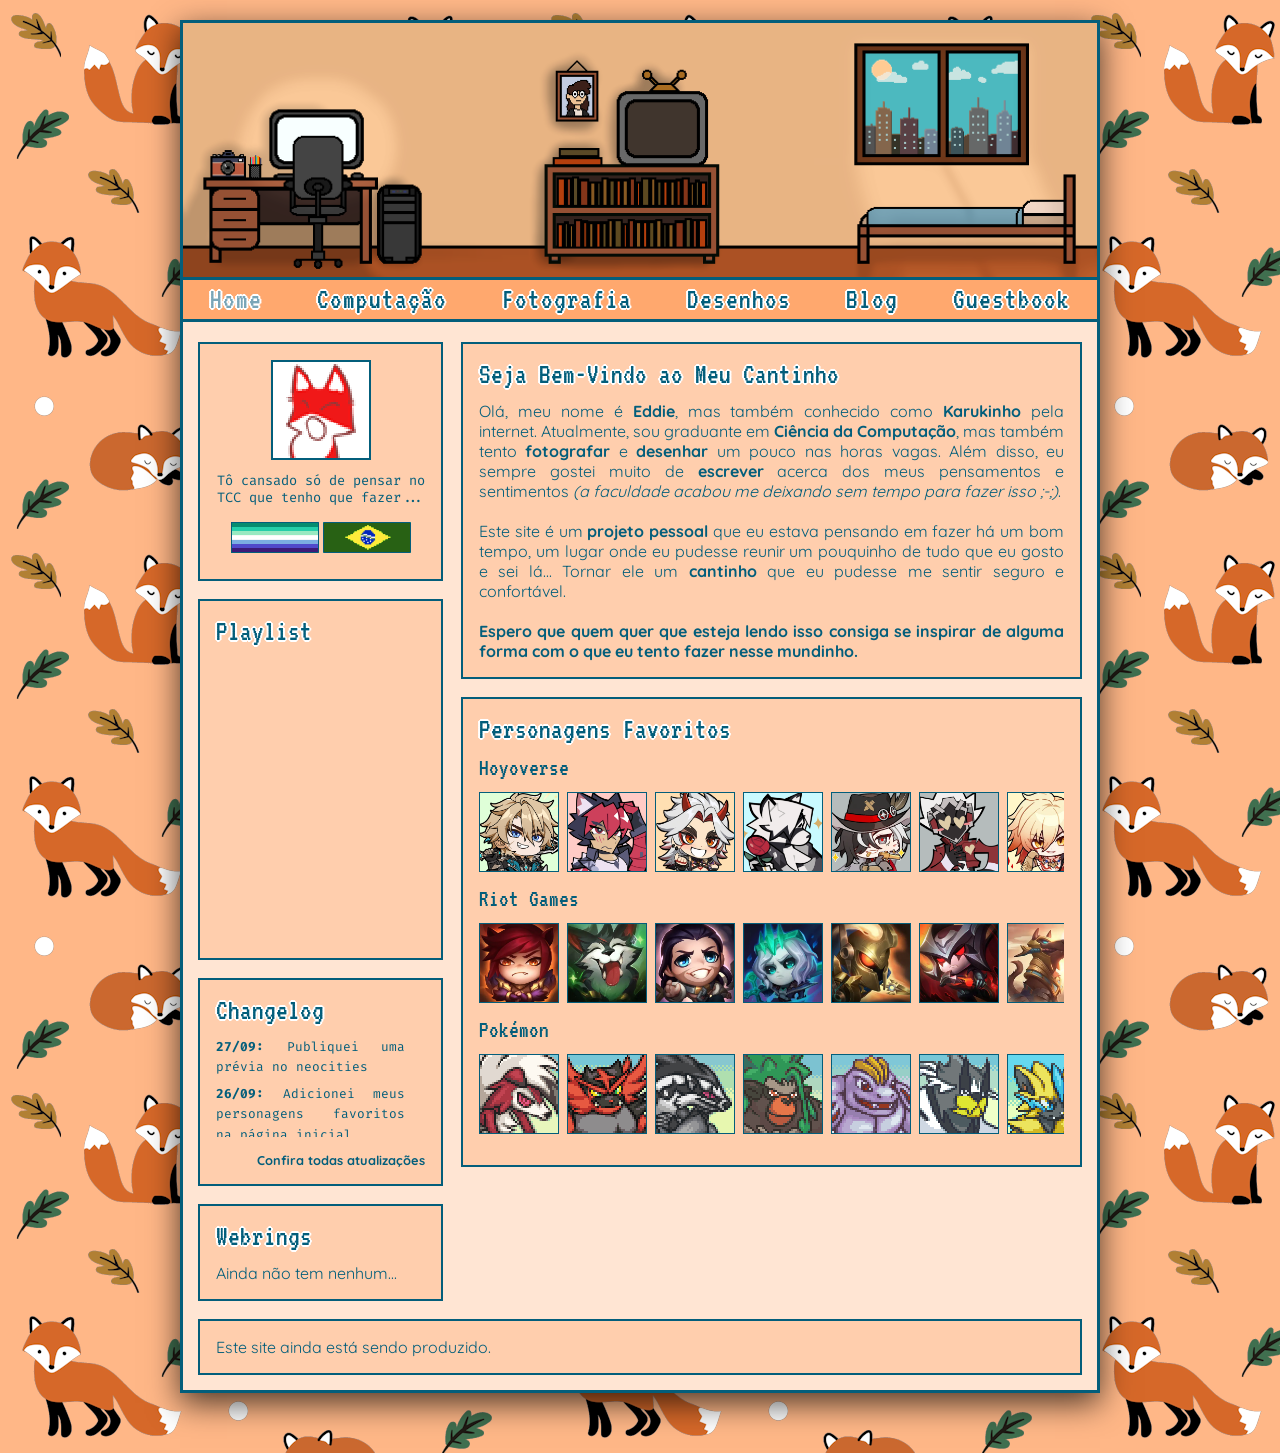
==== index.html @ b5ff109e "Initial commit Versão do site que foi submetida ao neocities como prévia" ====
<!DOCTYPE html>

<html lang="pt-BR">

<head>

  <meta charset="UTF-8">
  <meta name="viewport" content="width=920px, initial-scale=1.0">

  <title>🦊 Cantinho do Eddie</title>

  <link rel="stylesheet" href="style.css">
  
</head>

<body>

  <div class="site">

    <div class="bedroom">
      <img id="bedroom-img" class="bedroom-img" src="assets/img/bedroom/Dia.png" alt="Meu Quarto (Dia)">
    </div>

    <div class="separator">
      <nav class="navbar">
        <a href="index.html" class="active">Home</a>
        <a href="computacao.html">Computação</a>
        <a href="fotografia.html">Fotografia</a>
        <a href="desenhos.html">Desenhos</a>
        <a href="blog.html">Blog</a>
        <a href="guestbook.html">Guestbook</a>
      </nav>

      
    </div>

    <div class="content">

      <aside class="left-col">
        
        <div class="box avatar">
        
          <img src="assets/img/raposo/sonin.gif" alt="Avatar Pixel Art" class="avatar-img">
          
          <div class="status">
            <p>Tô cansado só de pensar no TCC que tenho que fazer...</p>
          </div>
          
          <div class="badges">
            <img id="gay-flag" class="flag" src="assets/btns/gay-flag.png" alt="Gay Flag">
            <img id="gay-flag" class="flag" src="assets/btns/BR-flag.png" alt="BR Flag">
          </div>
          
        </div>

        <div class="box">
        
          <h1>Playlist</h1>
          
          <iframe src="https://fetch-lastfm-neocities.vercel.app/" width="100%" height="280" style="border:none; background:transparent; overflow:hidden;" scrolling="no"></iframe>
          
        </div>

        <div class="box">
        
          <h1>Changelog</h1>
          
          <ul class="log">
            <li><b>27/09:</b> Publiquei uma prévia no neocities</li>
            <li><b>26/09:</b> Adicionei meus personagens favoritos na página inicial</li>
            <li><b>25/09:</b> Adicionei a parte de boas vindas, com um pouco sobre mim</li>
            <li><b>24/09:</b> Adicionei a aba de playlists, que mostram as minhas músicas com base no meu last.fm</li>
            <li><b>23/09:</b> Adicionei o log de atualizações no site :3</li>
          </ul>
          
          <div class="box-link">
          
            <b><a href="changelog.html">Confira todas atualizações</a></b>
            
          </div>
        </div>

        <div class="box">
        
          <h1>Webrings</h1>
          
              <p>Ainda não tem nenhum...</p>
              
        </div>

      </aside>

      <main class="details">

        <div>
          
          <div class="box">
          
            <h1>Seja Bem-Vindo ao Meu Cantinho</h1>

              <p class="about">
                Olá, meu nome é <b>Eddie</b>, mas também conhecido como <b>Karukinho</b> pela internet. Atualmente, sou graduante em <b>Ciência da Computação</b>, mas 
                também tento <b>fotografar</b> e <b>desenhar</b> um pouco nas horas vagas. Além disso, eu sempre gostei muito de <b>escrever</b> acerca dos meus pensamentos 
                e sentimentos <i>(a faculdade acabou me deixando sem tempo para fazer isso ;-;)</i>.
                <br><br>
                Este site é um <b>projeto pessoal</b> que eu estava pensando em fazer há um bom tempo, um lugar onde eu pudesse reunir um pouquinho de tudo que eu gosto e 
                sei lá... Tornar ele um <b>cantinho</b> que eu pudesse me sentir seguro e confortável. 
                <br><br>
                <b>Espero que quem quer que esteja lendo isso consiga se inspirar de alguma forma com o que eu tento fazer nesse mundinho.</b>
              </p>
            
          </div>

          <div class="box">

            <h1>Personagens Favoritos</h1>

            <h2>Hoyoverse</h2>

            <div class="box-grid">
              <img src="assets/img/characters/genshin impact/varka.png" class="box-img" alt="Varka">
              <img src="assets/img/characters/zenless zone zero/komano-manato.png" class="box-img" alt="Komano Manato">
              <img src="assets/img/characters/genshin impact/itto.png" class="box-img" alt="Arataki Itto">
              <img src="assets/img/characters/zenless zone zero/von-lycaon.png" class="box-img" alt="Von Lycaon">
              <img src="assets/img/characters/star rail/boothill.png" class="box-img" alt="Boothill">
              <img src="assets/img/characters/zenless zone zero/billy-kid.png" class="box-img" alt="Billy Kid">
              <img src="assets/img/characters/star rail/mydei.png" class="box-img" alt="Mydei">
              <img src="assets/img/characters/genshin impact/wriothesley.png" class="box-img" alt="Wriothesley">
              <img src="assets/img/characters/genshin impact/capitano.png" class="box-img" alt="Capitano">
              <img src="assets/img/characters/genshin impact/rerir.png" class="box-img" alt="Rerir">
              <img src="assets/img/characters/genshin impact/gorou.png" class="box-img" alt="Gorou">
              <img src="assets/img/characters/star rail/phainon.png" class="box-img" alt="Phainon">
              <img src="assets/img/characters/star rail/gallagher.png" class="box-img" alt="Gallagher">
              <img src="assets/img/characters/zenless zone zero/lighter.png" class="box-img" alt="Lighter">
              <img src="assets/img/characters/genshin impact/baizhu.png" class="box-img" alt="Baizhu">
              <img src="assets/img/characters/star rail/jiaoqiu.png" class="box-img" alt="Jiaoqiu">
              <img src="assets/img/characters/zenless zone zero/banyue.png" class="box-img" alt="Banyue">
              <img src="assets/img/characters/zenless zone zero/anton.png" class="box-img" alt="Anton">
              <img src="assets/img/characters/genshin impact/neuvillette.png" class="box-img" alt="Neuvillette">
              <img src="assets/img/characters/genshin impact/razor.png" class="box-img" alt="Razor">
              <img src="assets/img/characters/genshin impact/durin.png" class="box-img" alt="Durin">
              <img src="assets/img/characters/genshin impact/albedo.png" class="box-img" alt="Albedo">
              <img src="assets/img/characters/genshin impact/cyno.png" class="box-img" alt="Cyno">
              <img src="assets/img/characters/genshin impact/furina.png" class="box-img" alt="Furina">
              <img src="assets/img/characters/star rail/sunday.png" class="box-img" alt="Sunday">
              <img src="assets/img/characters/genshin impact/columbina.png" class="box-img" alt="Columbina">
              <img src="assets/img/characters/genshin impact/ororon.png" class="box-img" alt="Ororon">
              <img src="assets/img/characters/zenless zone zero/seth.png" class="box-img" alt="Seth">
              <img src="assets/img/characters/genshin impact/ifa.png" class="box-img" alt="Ifa">
              <img src="assets/img/characters/genshin impact/arlecchino.png" class="box-img" alt="Arlecchino"> 
              <img src="assets/img/characters/star rail/sampo.png" class="box-img" alt="Sampo">
              <img src="assets/img/characters/genshin impact/lohen.png" class="box-img" alt="Lohen">
              <img src="assets/img/characters/genshin impact/thoma.png" class="box-img" alt="Thoma">
              <img src="assets/img/characters/star rail/gepard.png" class="box-img" alt="Gepard">
              <img src="assets/img/characters/star rail/mr-reca.png" class="box-img" alt="Mr. Reca">
              <img src="assets/img/characters/zenless zone zero/hugo-vlad.png" class="box-img" alt="Hugo Vlad">
              <img src="assets/img/characters/genshin impact/flins.png" class="box-img" alt="Flins">
              <img src="assets/img/characters/genshin impact/bennett.png" class="box-img" alt="Bennett">
              <img src="assets/img/characters/genshin impact/wanderer.png" class="box-img" alt="Wanderer">
              <img src="assets/img/characters/genshin impact/mavuika.png" class="box-img" alt="Mavuika">
              <img src="assets/img/characters/genshin impact/navia.png" class="box-img" alt="Navia">
              <img src="assets/img/characters/genshin impact/zhongli.png" class="box-img" alt="Zhongli">
              <img src="assets/img/characters/genshin impact/dainsleif.png" class="box-img" alt="Dainsleif">
              <img src="assets/img/characters/genshin impact/tartaglia.png" class="box-img" alt="Tartaglia">
              <img src="assets/img/characters/genshin impact/nahida.png" class="box-img" alt="Nahida">
              <img src="assets/img/characters/star rail/jing-yuan.png" class="box-img" alt="Jing-Yuan">
              <img src="assets/img/characters/star rail/ashvell.png" class="box-img" alt="Ashvell">
              <img src="assets/img/characters/star rail/luocha.png" class="box-img" alt="Luocha">
              <img src="assets/img/characters/star rail/welt.png" class="box-img" alt="Welt">
              <img src="assets/img/characters/star rail/dan-heng.png" class="box-img" alt="Dan Heng">
              <img src="assets/img/characters/star rail/dr-ratio.png" class="box-img" alt="Dr. Ratio">
              <img src="assets/img/characters/star rail/aventurine.png" class="box-img" alt="Aventurine">
              <img src="assets/img/characters/star rail/luka.png" class="box-img" alt="Luka">
              <img src="assets/img/characters/star rail/robin.png" class="box-img" alt="Robin">
            </div>

            <h2>Riot Games</h2>

            <div class="box-grid">
              <img src="assets/img/characters/league of legends/sett.webp" class="box-img" alt="Sett">
              <img src="assets/img/characters/league of legends/warwick.webp" class="box-img" alt="Warwick">
              <img src="assets/img/characters/league of legends/sylas.webp" class="box-img" alt="Sylas">
              <img src="assets/img/characters/league of legends/viego.webp" class="box-img" alt="Viego">
              <img src="assets/img/characters/league of legends/pantheon.webp" class="box-img" alt="Pantheon">
              <img src="assets/img/characters/league of legends/aatrox.webp" class="box-img" alt="Aatrox">
              <img src="assets/img/characters/league of legends/nasus.webp" class="box-img" alt="Nasus">
              <img src="assets/img/characters/league of legends/kayn.webp" class="box-img" alt="Kayn">
              <img src="assets/img/characters/league of legends/mordekaiser.webp" class="box-img" alt="Mordekaiser">
              <img src="assets/img/characters/league of legends/dr-mundo.webp" class="box-img" alt="Dr Mundo">
              <img src="assets/img/characters/league of legends/zac.webp" class="box-img" alt="Zac">
              <img src="assets/img/characters/league of legends/braum.webp" class="box-img" alt="Braum">
              <img src="assets/img/characters/league of legends/renekton.webp" class="box-img" alt="Renekton">
              <img src="assets/img/characters/league of legends/rengar.webp" class="box-img" alt="Rengar">
              <img src="assets/img/characters/league of legends/alistar.webp" class="box-img" alt="Alistar">
              <img src="assets/img/characters/league of legends/trundle.webp" class="box-img" alt="Trundle">
              <img src="assets/img/characters/valorant/omen.webp" class="box-img" alt="Omen">
              <img src="assets/img/characters/valorant/yoru.webp" class="box-img" alt="Yoru">
              <img src="assets/img/characters/valorant/cypher.webp" class="box-img" alt="Cypher">
              <img src="assets/img/characters/league of legends/varus.webp" class="box-img" alt="Varus">
              <img src="assets/img/characters/league of legends/viktor.webp" class="box-img" alt="Viktor">
              <img src="assets/img/characters/league of legends/jayce.webp" class="box-img" alt="Jayce">
              <img src="assets/img/characters/valorant/chamber.webp" class="box-img" alt="Chamber">
              <img src="assets/img/characters/league of legends/graves.webp" class="box-img" alt="Graves">
              <img src="assets/img/characters/league of legends/azir.webp" class="box-img" alt="Azir">
              <img src="assets/img/characters/league of legends/twitch.webp" class="box-img" alt="Twitch">
              <img src="assets/img/characters/league of legends/morgana.webp" class="box-img" alt="Morgana">
              <img src="assets/img/characters/league of legends/sona.webp" class="box-img" alt="Sona">
              <img src="assets/img/characters/valorant/veto.webp" class="box-img" alt="Veto">
              <img src="assets/img/characters/league of legends/thresh.webp" class="box-img" alt="Thresh">
              <img src="assets/img/characters/league of legends/kindred.webp" class="box-img" alt="Kindred">
              <img src="assets/img/characters/valorant/KAY-O.webp" class="box-img" alt="KAY/O">
              <img src="assets/img/characters/valorant/tejo.webp" class="box-img" alt="Tejo">
              <img src="assets/img/characters/league of legends/k'sante.webp" class="box-img" alt="K'sante">
              <img src="assets/img/characters/valorant/brimstone.webp" class="box-img" alt="Brimstone">
              <img src="assets/img/characters/league of legends/aphelios.webp" class="box-img" alt="Aphelios">
              <img src="assets/img/characters/league of legends/pyke.webp" class="box-img" alt="Pyke">
              <img src="assets/img/characters/league of legends/soraka.webp" class="box-img" alt="Soraka">
              <img src="assets/img/characters/league of legends/hwei.webp" class="box-img" alt="Hwei">
              <img src="assets/img/characters/league of legends/nunu-e-willump.webp" class="box-img" alt="Nunu & Willump">
              <img src="assets/img/characters/league of legends/ezreal.webp" class="box-img" alt="Ezreal">
              <img src="assets/img/characters/league of legends/yone.webp" class="box-img" alt="Yone">
              <img src="assets/img/characters/league of legends/gwen.webp" class="box-img" alt="Gwen">
              <img src="assets/img/characters/league of legends/veigar.webp" class="box-img" alt="Veigar">
              <img src="assets/img/characters/league of legends/taliyah.webp" class="box-img" alt="Taliyah">
              <img src="assets/img/characters/league of legends/zoe.webp" class="box-img" alt="Zoe">
              <img src="assets/img/characters/valorant/fade.webp" class="box-img" alt="Fade">
              <img src="assets/img/characters/valorant/reyna.webp" class="box-img" alt="Reyna">
              <img src="assets/img/characters/valorant/skye.webp" class="box-img" alt="Skye">
            </div>

            <h2>Pokémon</h2>

            <div class="box-grid">
              <img src="assets/img/characters/pokemon/lycanroc.png" class="box-img-pixelated" alt="Lycanroc">
              <img src="assets/img/characters/pokemon/incineroar.png" class="box-img-pixelated" alt="Incineroar">
              <img src="assets/img/characters/pokemon/obstagoon.png" class="box-img-pixelated" alt="Obstagoon">
              <img src="assets/img/characters/pokemon/rillaboom.png" class="box-img-pixelated" alt="Rillaboom">
              <img src="assets/img/characters/pokemon/machoke.png" class="box-img-pixelated" alt="Machoke">
              <img src="assets/img/characters/pokemon/urshifu.png" class="box-img-pixelated" alt="Urshifu">
              <img src="assets/img/characters/pokemon/zeraora.png" class="box-img-pixelated" alt="Zeraora">
              <img src="assets/img/characters/pokemon/sylveon.png" class="box-img-pixelated" alt="Sylveon">
              <img src="assets/img/characters/pokemon/lucario.png" class="box-img-pixelated" alt="Lucario">
              <img src="assets/img/characters/pokemon/luxray.png" class="box-img-pixelated" alt="Luxray">
              <img src="assets/img/characters/pokemon/feraligatr.png" class="box-img-pixelated" alt="Feraligatr">
              <img src="assets/img/characters/pokemon/arcanine.png" class="box-img-pixelated" alt="Arcanine">
              <img src="assets/img/characters/pokemon/charizard.png" class="box-img-pixelated" alt="Charizard">
              <img src="assets/img/characters/pokemon/thundurus.png" class="box-img-pixelated" alt="Thundurus">
              <img src="assets/img/characters/pokemon/tornadus.png" class="box-img-pixelated" alt="Tornadus">
              <img src="assets/img/characters/pokemon/landorus.png" class="box-img-pixelated" alt="Landorus">
              <img src="assets/img/characters/pokemon/houndoom.png" class="box-img-pixelated" alt="Houndoom">
              <img src="assets/img/characters/pokemon/infernape.png" class="box-img-pixelated" alt="Infernape">
              <img src="assets/img/characters/pokemon/hawlucha.png" class="box-img-pixelated" alt="Hawlucha">
              <img src="assets/img/characters/pokemon/gardevoir.png" class="box-img-pixelated" alt="Gardevoir">
              <img src="assets/img/characters/pokemon/toxtricity.png" class="box-img-pixelated" alt="Toxtricity">
              <img src="assets/img/characters/pokemon/gengar.png" class="box-img-pixelated" alt="Gengar">
              <img src="assets/img/characters/pokemon/morgrem.png" class="box-img-pixelated" alt="Morgrem">
              <img src="assets/img/characters/pokemon/grimmsnarl.png" class="box-img-pixelated" alt="Grimmsnarl">
              <img src="assets/img/characters/pokemon/floatzel.png" class="box-img-pixelated" alt="Floatzel">
              <img src="assets/img/characters/pokemon/zacian.png" class="box-img-pixelated" alt="Zacian">
              <img src="assets/img/characters/pokemon/zamazenta.png" class="box-img-pixelated" alt="Zamazenta">
              <img src="assets/img/characters/pokemon/koraidon.png" class="box-img-pixelated" alt="Koraidon">
              <img src="assets/img/characters/pokemon/wigglytuff.png" class="box-img-pixelated" alt="Wigglytuff">
              <img src="assets/img/characters/pokemon/greninja.png" class="box-img-pixelated" alt="Greninja">
            </div>

          </div>


        </div>

      </main>

    </div>

    <footer class="box footer">
    
      <p>Este site ainda está sendo produzido.</p>
      
    </footer>  

  </div>  

  <script src="script.js"></script>

</body>
</html>
---- style.css ----
@import url('https://fonts.googleapis.com/css2?family=VT323&family=Fira+Code:wght@400;600&family=Quicksand:wght@400;600;700&display=swap');

:root {
      --background: #FFE5D3;
      --light-orange: #FFCEAD;
      --orange: #FFA86E;      
      --border: #035E7B;

      --text-muted: #94a3b8;
      --text-selected: #79a5b7;

      --text-border: 2px 0 #fff, -2px 0 #fff, 0 2px #fff, 0 -2px #fff, 1px 1px #fff, -1px -1px #fff, 1px -1px #fff, -1px 1px #fff;

      --border-blue: #38bdf8;
      --border-green: #4ade80;
      --border-purple: #c084fc;
      
      --fonte-site: 'Quicksand', sans-serif;
      --font-pixel: 'VT323', monospace;
      --font-code: 'Fira Code', monospace;
    }

    body.night-mode {
      --background: #121218;
      --border: #121216;
      --orange: #a86c38;
      --border-blue: #0284c7;
      --border-green: #16a34a;
      --border-purple: #9333ea;
    }

    * {
      box-sizing: border-box;
      margin: 0;
      padding: 0;
    }

    body {
      background-color: var(--background);
      background-image: url('assets/bckg/background.png');
      background-repeat: repeat;
      background-size: 540px 540px;
      color: var(--border);
      font-family: var(--fonte-site);
      display: flex;
      justify-content: center;
      padding: 20px 10px 60px 10px;
    }

    .site {
      width: 100%;
      max-width: 920px;
      background-color: var(--background);
      border: 3px solid var(--border);
      box-shadow: 0 10px 30px rgba(0,0,0,0.7);
    }

    .separator {
      width: 100%;
      margin-bottom: 20px;
    }

    .navbar {
      width: 100%;
      background: var(--orange);
      border-top: 3px solid var(--border);
      border-bottom: 3px solid var(--border);
      display: flex;
      justify-content: center;
      gap: 25px;
      flex-wrap: wrap;
    }

    .navbar a {
      color: var(--border);
      font-family: var(--font-pixel);
      font-size: 1.8rem;
      letter-spacing: 1px;
      text-decoration: none;
      text-shadow: var(--text-border);
      padding: 5px 15px 5px;
      border-radius: 5px;
    }

    .navbar a:hover, .navbar a.active {
      color: var(--text-selected);
    }

    .bedroom {
      position: relative;
      width: 100%;
      overflow: hidden;
    }

    .bedroom-img {
      width: 100%;
      height: auto;
      display: block;
    }

    .content {
      display: grid;
      grid-template-columns: 260px 1fr;
      gap: 18px;
    }

    .left-col {
      padding-left: 15px;
    }


    .box {
      background: var(--light-orange);
      border: 2px solid var(--border);
      padding: 16px;
      margin-bottom: 18px;
    }

    .box h1 {
      font-family: var(--font-pixel);
      font-size: 1.8rem;
      font-weight: normal;
      text-shadow: var(--text-border);
      margin-bottom: 12px;
      display: flex;
      align-items: center;
      gap: 8px;
    }

    .box h2 {
      font-family: var(--font-pixel);
      font-size: 1.5rem;
      font-weight: normal;
      margin-bottom: 12px;
      display: flex;
      align-items: center;
      gap: 8px;
    }

    .box-grid {
      display: flex;
      margin-bottom: 15px;
      overflow-x: scroll;
      gap: 8px;
    }

    .box-img, .box-img-pixelated {
      width: 100%;
      max-width: 5rem;
      height: 5rem;
      object-fit: cover;
      flex-grow: 1;
      flex-shrink: 0;
      background-color: var(--background);
      border: 1px solid var(--border);
    }

    .box-img-pixelated{
      image-rendering: pixelated;
    }

    .avatar {
      text-align: center;
    }

    .avatar-img {
      width: 100px;
      height: 100px;
      border: 2px solid var(--border);
      image-rendering: pixelated;
      background-color: #FFFFFF;
      margin-bottom: 8px;
      object-fit: contain;
    }

    .status {
      font-family: var(--font-code);
      font-size: 0.85rem;
      text-align: center;
    }

    .badges {
      padding: 6px 10px;
    }

    .flag {
      margin-top: 10px;
    }

    .cover {
      width: 100%;
      height: auto;
      border: 2px solid var(--border);
    }

    .title {
      margin-top: 5px;
      text-align: left;
      font-weight: bold;
    }

    .artist {
      text-align:left;
      font-size: 0.85rem;
    }

    .listening {
      margin-top: 10px;
      text-align: right;
      font-size: 0.8rem;
      font-weight: bold;
    }

    .listening-link {
      color: var(--border);
      color: var(--text-border);
      text-decoration: none;
    }

    .listening-link :hover {
      color: var(--text-selected);
    }

    .log {
      list-style: none;
      font-size: 0.8rem;
      line-height: 1.6;
      text-align: justify;
      overflow-y: scroll;
      max-height: 100px;
      padding-right: 20px;
    }

    .log li {
      margin-bottom: 6px;
      font-family: var(--font-code);
    }

    .log b {
      color: var(--text-border);
      font-family: var(--font-site);
    }

    .box-link, .box-link a {
      margin-top: 15px;
      font-size: 0.8rem;
      text-align: right;
      color: var(--text-border);
      text-decoration: none;
    }

    .box-link :hover{
      color: var(--text-selected);
    }

    .details {
      margin-right: 15px;
    }

    .about{
      text-align: justify;
    }

    .projects-grid {
      display: grid;
      grid-template-columns: repeat(auto-fit, minmax(170px, 1fr));
      gap: 12px;
    }

    .footer {
      margin: 0px 15px 15px;
    }
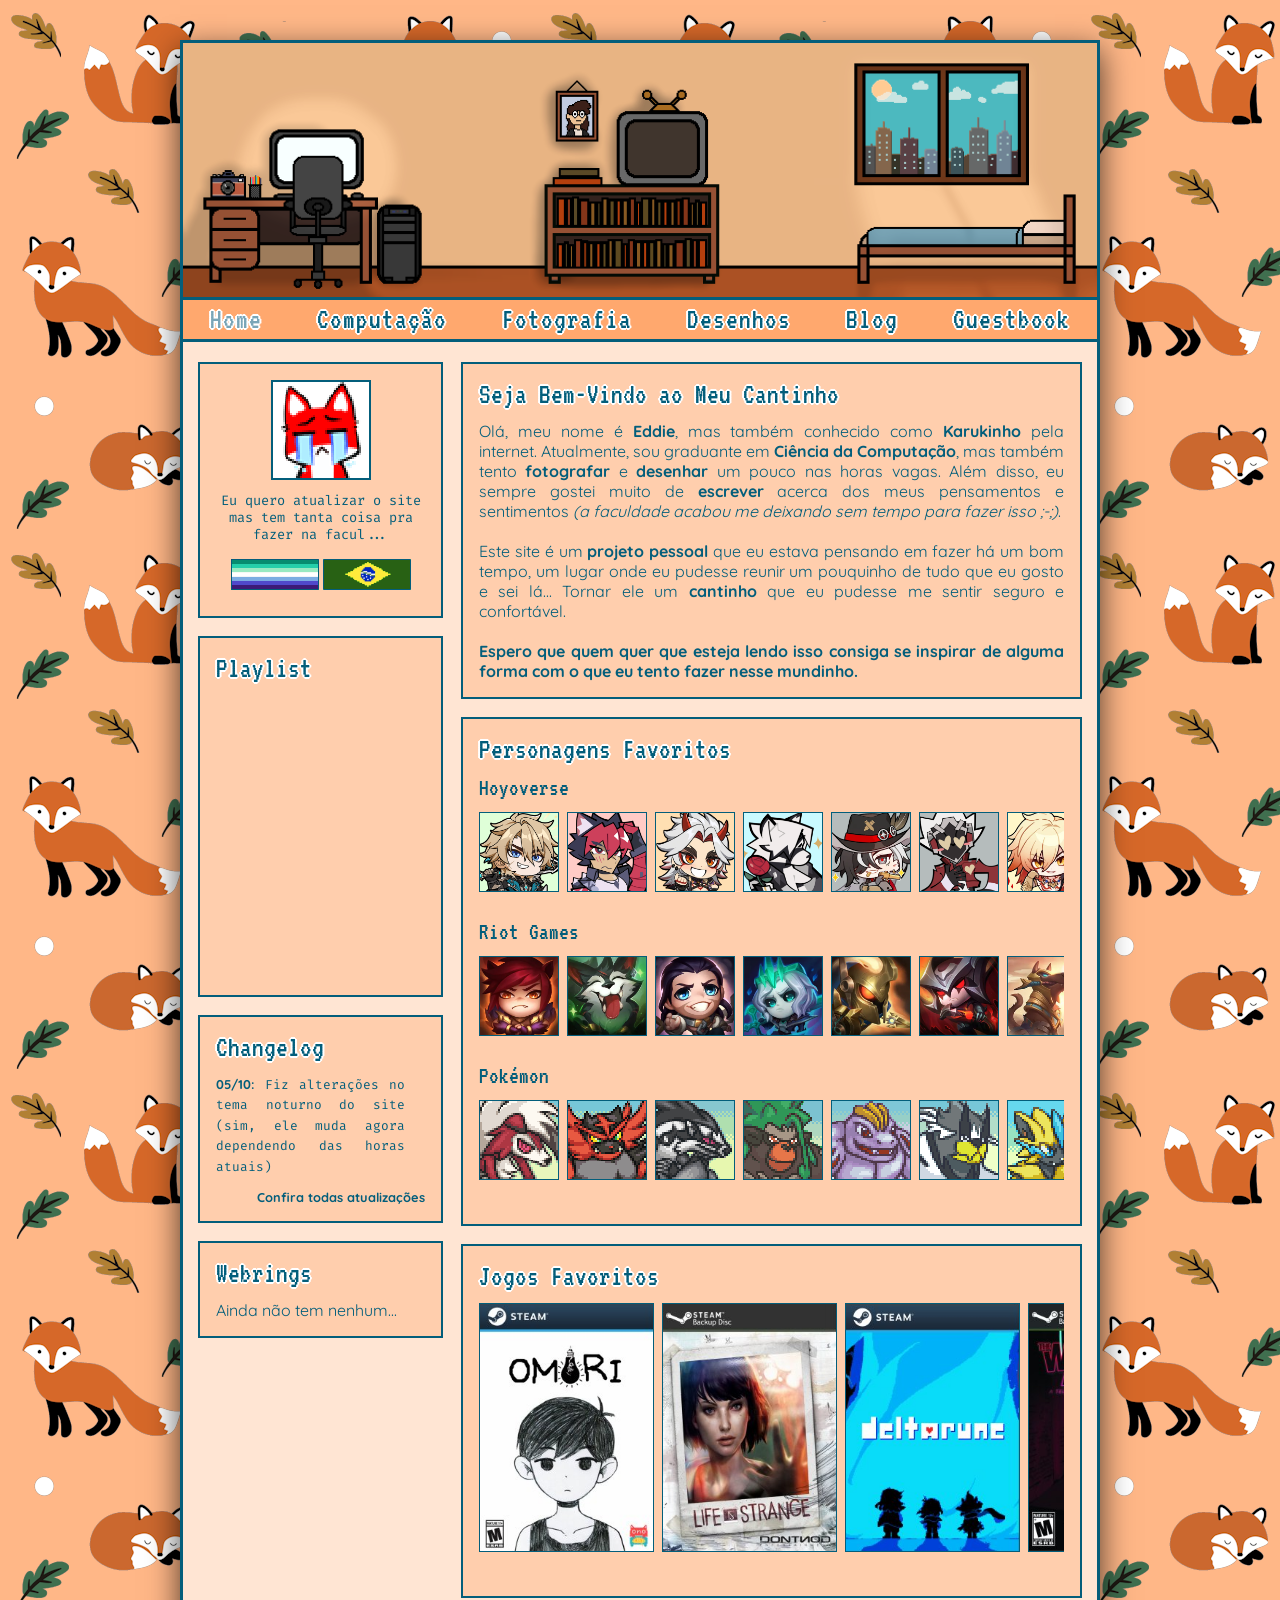
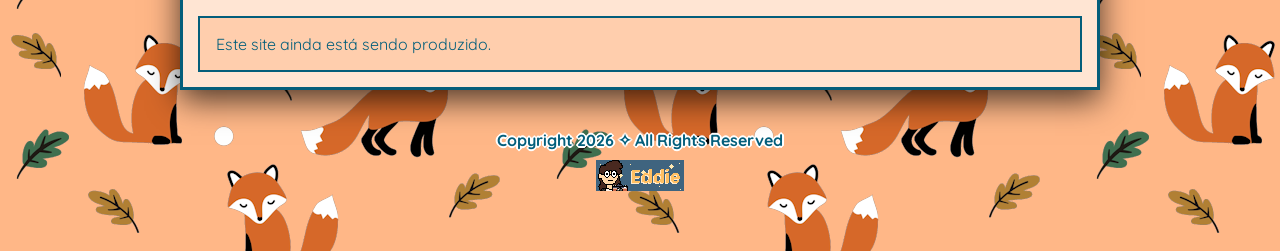
==== commit 5aad3db9: "Atualização Geral #2 - Adicionei uma nova aba para colocar meus Jogos Favoritos - Adicionei os asset" ====
--- a/index.html
+++ b/index.html
@@ -13,7 +13,7 @@
   
 </head>
 
-<body>
+<br>
 
   <div class="site">
 
@@ -40,10 +40,10 @@
         
         <div class="box avatar">
         
-          <img src="assets/img/raposo/sonin.gif" alt="Avatar Pixel Art" class="avatar-img">
+          <img src="assets/img/raposo/chorandinho.gif" alt="Avatar Pixel Art" class="avatar-img">
           
           <div class="status">
-            <p>Tô cansado só de pensar no TCC que tenho que fazer...</p>
+            <p>Eu quero atualizar o site mas tem tanta coisa pra fazer na facul...</p>
           </div>
           
           <div class="badges">
@@ -66,6 +66,7 @@
           <h1>Changelog</h1>
           
           <ul class="log">
+            <li><b>05/10:</b> Fiz alterações no tema noturno do site (sim, ele muda agora dependendo das horas atuais)</li>
             <li><b>27/09:</b> Publiquei uma prévia no neocities</li>
             <li><b>26/09:</b> Adicionei meus personagens favoritos na página inicial</li>
             <li><b>25/09:</b> Adicionei a parte de boas vindas, com um pouco sobre mim</li>
@@ -118,153 +119,188 @@
             <h2>Hoyoverse</h2>
 
             <div class="box-grid">
-              <img src="assets/img/characters/genshin impact/varka.png" class="box-img" alt="Varka">
-              <img src="assets/img/characters/zenless zone zero/komano-manato.png" class="box-img" alt="Komano Manato">
-              <img src="assets/img/characters/genshin impact/itto.png" class="box-img" alt="Arataki Itto">
-              <img src="assets/img/characters/zenless zone zero/von-lycaon.png" class="box-img" alt="Von Lycaon">
-              <img src="assets/img/characters/star rail/boothill.png" class="box-img" alt="Boothill">
-              <img src="assets/img/characters/zenless zone zero/billy-kid.png" class="box-img" alt="Billy Kid">
-              <img src="assets/img/characters/star rail/mydei.png" class="box-img" alt="Mydei">
-              <img src="assets/img/characters/genshin impact/wriothesley.png" class="box-img" alt="Wriothesley">
-              <img src="assets/img/characters/genshin impact/capitano.png" class="box-img" alt="Capitano">
-              <img src="assets/img/characters/genshin impact/rerir.png" class="box-img" alt="Rerir">
-              <img src="assets/img/characters/genshin impact/gorou.png" class="box-img" alt="Gorou">
-              <img src="assets/img/characters/star rail/phainon.png" class="box-img" alt="Phainon">
-              <img src="assets/img/characters/star rail/gallagher.png" class="box-img" alt="Gallagher">
-              <img src="assets/img/characters/zenless zone zero/lighter.png" class="box-img" alt="Lighter">
-              <img src="assets/img/characters/genshin impact/baizhu.png" class="box-img" alt="Baizhu">
-              <img src="assets/img/characters/star rail/jiaoqiu.png" class="box-img" alt="Jiaoqiu">
-              <img src="assets/img/characters/zenless zone zero/banyue.png" class="box-img" alt="Banyue">
-              <img src="assets/img/characters/zenless zone zero/anton.png" class="box-img" alt="Anton">
-              <img src="assets/img/characters/genshin impact/neuvillette.png" class="box-img" alt="Neuvillette">
-              <img src="assets/img/characters/genshin impact/razor.png" class="box-img" alt="Razor">
-              <img src="assets/img/characters/genshin impact/durin.png" class="box-img" alt="Durin">
-              <img src="assets/img/characters/genshin impact/albedo.png" class="box-img" alt="Albedo">
-              <img src="assets/img/characters/genshin impact/cyno.png" class="box-img" alt="Cyno">
-              <img src="assets/img/characters/genshin impact/furina.png" class="box-img" alt="Furina">
-              <img src="assets/img/characters/star rail/sunday.png" class="box-img" alt="Sunday">
-              <img src="assets/img/characters/genshin impact/columbina.png" class="box-img" alt="Columbina">
-              <img src="assets/img/characters/genshin impact/ororon.png" class="box-img" alt="Ororon">
-              <img src="assets/img/characters/zenless zone zero/seth.png" class="box-img" alt="Seth">
-              <img src="assets/img/characters/genshin impact/ifa.png" class="box-img" alt="Ifa">
-              <img src="assets/img/characters/genshin impact/arlecchino.png" class="box-img" alt="Arlecchino"> 
-              <img src="assets/img/characters/star rail/sampo.png" class="box-img" alt="Sampo">
-              <img src="assets/img/characters/genshin impact/lohen.png" class="box-img" alt="Lohen">
-              <img src="assets/img/characters/genshin impact/thoma.png" class="box-img" alt="Thoma">
-              <img src="assets/img/characters/star rail/gepard.png" class="box-img" alt="Gepard">
-              <img src="assets/img/characters/star rail/mr-reca.png" class="box-img" alt="Mr. Reca">
-              <img src="assets/img/characters/zenless zone zero/hugo-vlad.png" class="box-img" alt="Hugo Vlad">
-              <img src="assets/img/characters/genshin impact/flins.png" class="box-img" alt="Flins">
-              <img src="assets/img/characters/genshin impact/bennett.png" class="box-img" alt="Bennett">
-              <img src="assets/img/characters/genshin impact/wanderer.png" class="box-img" alt="Wanderer">
-              <img src="assets/img/characters/genshin impact/mavuika.png" class="box-img" alt="Mavuika">
-              <img src="assets/img/characters/genshin impact/navia.png" class="box-img" alt="Navia">
-              <img src="assets/img/characters/genshin impact/zhongli.png" class="box-img" alt="Zhongli">
-              <img src="assets/img/characters/genshin impact/dainsleif.png" class="box-img" alt="Dainsleif">
-              <img src="assets/img/characters/genshin impact/tartaglia.png" class="box-img" alt="Tartaglia">
-              <img src="assets/img/characters/genshin impact/nahida.png" class="box-img" alt="Nahida">
-              <img src="assets/img/characters/star rail/jing-yuan.png" class="box-img" alt="Jing-Yuan">
-              <img src="assets/img/characters/star rail/ashvell.png" class="box-img" alt="Ashvell">
-              <img src="assets/img/characters/star rail/luocha.png" class="box-img" alt="Luocha">
-              <img src="assets/img/characters/star rail/welt.png" class="box-img" alt="Welt">
-              <img src="assets/img/characters/star rail/dan-heng.png" class="box-img" alt="Dan Heng">
-              <img src="assets/img/characters/star rail/dr-ratio.png" class="box-img" alt="Dr. Ratio">
-              <img src="assets/img/characters/star rail/aventurine.png" class="box-img" alt="Aventurine">
-              <img src="assets/img/characters/star rail/luka.png" class="box-img" alt="Luka">
-              <img src="assets/img/characters/star rail/robin.png" class="box-img" alt="Robin">
+              <a href="https://wiki.hoyolab.com/pc/genshin/entry/9342" target="_blank"><img src="assets/img/characters/genshin impact/varka.png" class="box-img" alt="Varka"></a>
+              <a href="https://wiki.hoyolab.com/pc/zzz/entry/908" target="_blank"><img src="assets/img/characters/zenless zone zero/komano-manato.png" class="box-img" alt="Komano Manato"></a>
+              <a href="https://wiki.hoyolab.com/pc/genshin/entry/36" target="_blank"><img src="assets/img/characters/genshin impact/itto.png" class="box-img" alt="Arataki Itto"></a>
+              <a href="https://wiki.hoyolab.com/pc/zzz/entry/28" target="_blank"><img src="assets/img/characters/zenless zone zero/von-lycaon.png" class="box-img" alt="Von Lycaon"></a>
+              <a href="https://wiki.hoyolab.com/pc/star-rail/entry/1" target="_blank"><img src="assets/img/characters/star rail/boothill.png" class="box-img" alt="Boothill"></a>
+              <a href="https://wiki.hoyolab.com/pc/hsr/entry/2367" target="_blank"><img src="assets/img/characters/zenless zone zero/billy-kid.png" class="box-img" alt="Billy Kid"></a>
+              <a href="https://wiki.hoyolab.com/pc/hsr/entry/3324" target="_blank"><img src="assets/img/characters/star rail/mydei.png" class="box-img" alt="Mydei"></a>
+              <a href="https://wiki.hoyolab.com/pc/genshin/entry/4022" target="_blank"><img src="assets/img/characters/genshin impact/wriothesley.png" class="box-img" alt="Wriothesley"></a>
+              <a href="https://wiki.hoyolab.com/pc/genshin/entry/7417" target="_blank"><img src="assets/img/characters/genshin impact/capitano.png" class="box-img" alt="Capitano"></a>
+              <a href="https://wiki.hoyolab.com/pc/genshin/entry/7486" target="_blank"><img src="assets/img/characters/genshin impact/rerir.png" class="box-img" alt="Rerir"></a>
+              <a href="https://wiki.hoyolab.com/pc/genshin/entry/5" target="_blank"><img src="assets/img/characters/genshin impact/gorou.png" class="box-img" alt="Gorou"></a>
+              <a href="https://wiki.hoyolab.com/pc/hsr/entry/3769" target="_blank"><img src="assets/img/characters/star rail/phainon.png" class="box-img" alt="Phainon"></a>
+              <a href="https://wiki.hoyolab.com/pc/hsr/entry/1924" target="_blank"><img src="assets/img/characters/star rail/gallagher.png" class="box-img" alt="Gallagher"></a>
+              <a href="https://wiki.hoyolab.com/pc/zzz/entry/530" target="_blank"><img src="assets/img/characters/zenless zone zero/lighter.png" class="box-img" alt="Lighter"></a>
+              <a href="https://wiki.hoyolab.com/pc/genshin/entry/3609" target="_blank"><img src="assets/img/characters/genshin impact/baizhu.png" class="box-img" alt="Baizhu"></a>
+              <a href="https://wiki.hoyolab.com/pc/hsr/entry/2643" target="_blank"><img src="assets/img/characters/star rail/jiaoqiu.png" class="box-img" alt="Jiaoqiu"></a>
+              <a href="https://wiki.hoyolab.com/pc/zzz/entry/934" target="_blank"><img src="assets/img/characters/zenless zone zero/banyue.png" class="box-img" alt="Banyue"></a>
+              <a href="https://wiki.hoyolab.com/pc/zzz/entry/24" target="_blank"><img src="assets/img/characters/zenless zone zero/anton.png" class="box-img" alt="Anton"></a>
+              <a href="https://wiki.hoyolab.com/pc/genshin/entry/4023" target="_blank"><img src="assets/img/characters/genshin impact/neuvillette.png" class="box-img" alt="Neuvillette"></a>
+              <a href="https://wiki.hoyolab.com/pc/genshin/entry/48" target="_blank"><img src="assets/img/characters/genshin impact/razor.png" class="box-img" alt="Razor"></a>
+              <a href="https://wiki.hoyolab.com/pc/genshin/entry/9017" target="_blank"><img src="assets/img/characters/genshin impact/durin.png" class="box-img" alt="Durin"></a>
+              <a href="https://wiki.hoyolab.com/pc/genshin/entry/47" target="_blank"><img src="assets/img/characters/genshin impact/albedo.png" class="box-img" alt="Albedo"></a>
+              <a href="https://wiki.hoyolab.com/pc/genshin/entry/2813" target="_blank"><img src="assets/img/characters/genshin impact/cyno.png" class="box-img" alt="Cyno"></a>
+              <a href="https://wiki.hoyolab.com/pc/genshin/entry/4376" target="_blank"><img src="assets/img/characters/genshin impact/furina.png" class="box-img" alt="Furina"></a>
+              <a href="https://wiki.hoyolab.com/pc/hsr/entry/3150" target="_blank"><img src="assets/img/characters/star rail/sunday.png" class="box-img" alt="Sunday"></a>
+              <a href="https://wiki.hoyolab.com/pc/genshin/entry/9121" target="_blank"><img src="assets/img/characters/genshin impact/columbina.png" class="box-img" alt="Columbina"></a>
+              <a href="https://wiki.hoyolab.com/pc/genshin/entry/7079" target="_blank"><img src="assets/img/characters/genshin impact/ororon.png" class="box-img" alt="Ororon"></a>
+              <a href="https://wiki.hoyolab.com/pc/zzz/entry/369" target="_blank"><img src="assets/img/characters/zenless zone zero/seth.png" class="box-img" alt="Seth"></a>
+              <a href="https://wiki.hoyolab.com/pc/genshin/entry/7627" target="_blank"><img src="assets/img/characters/genshin impact/ifa.png" class="box-img" alt="Ifa"></a>
+              <a href="https://wiki.hoyolab.com/pc/genshin/entry/5149" target="_blank"><img src="assets/img/characters/genshin impact/arlecchino.png" class="box-img" alt="Arlecchino"></a>
+              <a href="https://wiki.hoyolab.com/pc/hsr/entry/21" target="_blank"><img src="assets/img/characters/star rail/sampo.png" class="box-img" alt="Sampo"></a>
+              <a href="https://wiki.hoyolab.com/pc/genshin/entry/10623" target="_blank"><img src="assets/img/characters/genshin impact/lohen.png" class="box-img" alt="Lohen"></a>
+              <a href="https://wiki.hoyolab.com/pc/genshin/entry/16" target="_blank"><img src="assets/img/characters/genshin impact/thoma.png" class="box-img" alt="Thoma"></a>
+              <a href="https://wiki.hoyolab.com/pc/hsr/entry/17" target="_blank"><img src="assets/img/characters/star rail/gepard.png" class="box-img" alt="Gepard"></a>
+              <a href="https://honkai-star-rail.fandom.com/wiki/Mr._Reca" target="_blank"><img src="assets/img/characters/star rail/mr-reca.png" class="box-img" alt="Mr. Reca"></a>
+              <a href="https://wiki.hoyolab.com/pc/zzz/entry/707" target="_blank"><img src="assets/img/characters/zenless zone zero/hugo-vlad.png" class="box-img" alt="Hugo Vlad"></a>
+              <a href="https://wiki.hoyolab.com/pc/genshin/entry/8398" target="_blank"><img src="assets/img/characters/genshin impact/flins.png" class="box-img" alt="Flins"></a>
+              <a href="https://wiki.hoyolab.com/pc/genshin/entry/26" target="_blank"><img src="assets/img/characters/genshin impact/bennett.png" class="box-img" alt="Bennett"></a>
+              <a href="https://wiki.hoyolab.com/pc/genshin/entry/2968" target="_blank"><img src="assets/img/characters/genshin impact/wanderer.png" class="box-img" alt="Wanderer"></a>
+              <a href="https://wiki.hoyolab.com/pc/genshin/entry/7299" target="_blank"><img src="assets/img/characters/genshin impact/mavuika.png" class="box-img" alt="Mavuika"></a>
+              <a href="https://wiki.hoyolab.com/pc/genshin/entry/4576" target="_blank"><img src="assets/img/characters/genshin impact/navia.png" class="box-img" alt="Navia"></a>
+              <a href="https://wiki.hoyolab.com/pc/genshin/entry/46" target="_blank"><img src="assets/img/characters/genshin impact/zhongli.png" class="box-img" alt="Zhongli"></a>
+              <a href="https://wiki.hoyolab.com/pc/genshin/entry/5744" target="_blank"><img src="assets/img/characters/genshin impact/dainsleif.png" class="box-img" alt="Dainsleif"></a>
+              <a href="https://wiki.hoyolab.com/pc/genshin/entry/42" target="_blank"><img src="assets/img/characters/genshin impact/tartaglia.png" class="box-img" alt="Tartaglia"></a>
+              <a href="https://wiki.hoyolab.com/pc/genshin/entry/2850" target="_blank"><img src="assets/img/characters/genshin impact/nahida.png" class="box-img" alt="Nahida"></a>
+              <a href="https://wiki.hoyolab.com/pc/hsr/entry/26" target="_blank"><img src="assets/img/characters/star rail/jing-yuan.png" class="box-img" alt="Jing-Yuan"></a>
+              <a href="https://wiki.hoyolab.com/pc/hsr/entry/4781" target="_blank"><img src="assets/img/characters/star rail/ashveil.png" class="box-img" alt="Ashveil"></a>
+              <a href="https://wiki.hoyolab.com/pc/hsr/entry/711" target="_blank"><img src="assets/img/characters/star rail/luocha.png" class="box-img" alt="Luocha"></a>
+              <a href="https://wiki.hoyolab.com/pc/hsr/entry/10" target="_blank"><img src="assets/img/characters/star rail/welt.png" class="box-img" alt="Welt"></a>
+              <a href="https://wiki.hoyolab.com/pc/hsr/entry/8" target="_blank"><img src="assets/img/characters/star rail/dan-heng.png" class="box-img" alt="Dan Heng"></a>
+              <a href="https://wiki.hoyolab.com/pc/hsr/entry/1639" target="_blank"><img src="assets/img/characters/star rail/dr-ratio.png" class="box-img" alt="Dr. Ratio"></a>
+              <a href="https://wiki.hoyolab.com/pc/hsr/entry/6566" target="_blank"><img src="assets/img/characters/star rail/aventurine.png" class="box-img" alt="Aventurine"></a>
+              <a href="https://wiki.hoyolab.com/pc/hsr/entry/801" target="_blank"><img src="assets/img/characters/star rail/luka.png" class="box-img" alt="Luka"></a>
+              <a href="https://wiki.hoyolab.com/pc/hsr/entry/2366" target="_blank"><img src="assets/img/characters/star rail/robin.png" class="box-img" alt="Robin"></a>
             </div>
 
             <h2>Riot Games</h2>
 
             <div class="box-grid">
-              <img src="assets/img/characters/league of legends/sett.webp" class="box-img" alt="Sett">
-              <img src="assets/img/characters/league of legends/warwick.webp" class="box-img" alt="Warwick">
-              <img src="assets/img/characters/league of legends/sylas.webp" class="box-img" alt="Sylas">
-              <img src="assets/img/characters/league of legends/viego.webp" class="box-img" alt="Viego">
-              <img src="assets/img/characters/league of legends/pantheon.webp" class="box-img" alt="Pantheon">
-              <img src="assets/img/characters/league of legends/aatrox.webp" class="box-img" alt="Aatrox">
-              <img src="assets/img/characters/league of legends/nasus.webp" class="box-img" alt="Nasus">
-              <img src="assets/img/characters/league of legends/kayn.webp" class="box-img" alt="Kayn">
-              <img src="assets/img/characters/league of legends/mordekaiser.webp" class="box-img" alt="Mordekaiser">
-              <img src="assets/img/characters/league of legends/dr-mundo.webp" class="box-img" alt="Dr Mundo">
-              <img src="assets/img/characters/league of legends/zac.webp" class="box-img" alt="Zac">
-              <img src="assets/img/characters/league of legends/braum.webp" class="box-img" alt="Braum">
-              <img src="assets/img/characters/league of legends/renekton.webp" class="box-img" alt="Renekton">
-              <img src="assets/img/characters/league of legends/rengar.webp" class="box-img" alt="Rengar">
-              <img src="assets/img/characters/league of legends/alistar.webp" class="box-img" alt="Alistar">
-              <img src="assets/img/characters/league of legends/trundle.webp" class="box-img" alt="Trundle">
-              <img src="assets/img/characters/valorant/omen.webp" class="box-img" alt="Omen">
-              <img src="assets/img/characters/valorant/yoru.webp" class="box-img" alt="Yoru">
-              <img src="assets/img/characters/valorant/cypher.webp" class="box-img" alt="Cypher">
-              <img src="assets/img/characters/league of legends/varus.webp" class="box-img" alt="Varus">
-              <img src="assets/img/characters/league of legends/viktor.webp" class="box-img" alt="Viktor">
-              <img src="assets/img/characters/league of legends/jayce.webp" class="box-img" alt="Jayce">
-              <img src="assets/img/characters/valorant/chamber.webp" class="box-img" alt="Chamber">
-              <img src="assets/img/characters/league of legends/graves.webp" class="box-img" alt="Graves">
-              <img src="assets/img/characters/league of legends/azir.webp" class="box-img" alt="Azir">
-              <img src="assets/img/characters/league of legends/twitch.webp" class="box-img" alt="Twitch">
-              <img src="assets/img/characters/league of legends/morgana.webp" class="box-img" alt="Morgana">
-              <img src="assets/img/characters/league of legends/sona.webp" class="box-img" alt="Sona">
-              <img src="assets/img/characters/valorant/veto.webp" class="box-img" alt="Veto">
-              <img src="assets/img/characters/league of legends/thresh.webp" class="box-img" alt="Thresh">
-              <img src="assets/img/characters/league of legends/kindred.webp" class="box-img" alt="Kindred">
-              <img src="assets/img/characters/valorant/KAY-O.webp" class="box-img" alt="KAY/O">
-              <img src="assets/img/characters/valorant/tejo.webp" class="box-img" alt="Tejo">
-              <img src="assets/img/characters/league of legends/k'sante.webp" class="box-img" alt="K'sante">
-              <img src="assets/img/characters/valorant/brimstone.webp" class="box-img" alt="Brimstone">
-              <img src="assets/img/characters/league of legends/aphelios.webp" class="box-img" alt="Aphelios">
-              <img src="assets/img/characters/league of legends/pyke.webp" class="box-img" alt="Pyke">
-              <img src="assets/img/characters/league of legends/soraka.webp" class="box-img" alt="Soraka">
-              <img src="assets/img/characters/league of legends/hwei.webp" class="box-img" alt="Hwei">
-              <img src="assets/img/characters/league of legends/nunu-e-willump.webp" class="box-img" alt="Nunu & Willump">
-              <img src="assets/img/characters/league of legends/ezreal.webp" class="box-img" alt="Ezreal">
-              <img src="assets/img/characters/league of legends/yone.webp" class="box-img" alt="Yone">
-              <img src="assets/img/characters/league of legends/gwen.webp" class="box-img" alt="Gwen">
-              <img src="assets/img/characters/league of legends/veigar.webp" class="box-img" alt="Veigar">
-              <img src="assets/img/characters/league of legends/taliyah.webp" class="box-img" alt="Taliyah">
-              <img src="assets/img/characters/league of legends/zoe.webp" class="box-img" alt="Zoe">
-              <img src="assets/img/characters/valorant/fade.webp" class="box-img" alt="Fade">
-              <img src="assets/img/characters/valorant/reyna.webp" class="box-img" alt="Reyna">
-              <img src="assets/img/characters/valorant/skye.webp" class="box-img" alt="Skye">
+              <a href="https://www.leagueoflegends.com/champions/sett/" target="_blank"><img src="assets/img/characters/league of legends/sett.webp" class="box-img" alt="Sett"></a>
+              <a href="https://www.leagueoflegends.com/champions/warwick/" target="_blank"><img src="assets/img/characters/league of legends/warwick.webp" class="box-img" alt="Warwick"></a>
+              <a href="https://www.leagueoflegends.com/champions/sylas/" target="_blank"><img src="assets/img/characters/league of legends/sylas.webp" class="box-img" alt="Sylas"></a>
+              <a href="https://www.leagueoflegends.com/champions/viego/" target="_blank"><img src="assets/img/characters/league of legends/viego.webp" class="box-img" alt="Viego"></a>
+              <a href="https://www.leagueoflegends.com/champions/pantheon/" target="_blank"><img src="assets/img/characters/league of legends/pantheon.webp" class="box-img" alt="Pantheon"></a>
+              <a href="https://www.leagueoflegends.com/champions/aatrox/" target="_blank"><img src="assets/img/characters/league of legends/aatrox.webp" class="box-img" alt="Aatrox"></a>
+              <a href="https://www.leagueoflegends.com/champions/nasus/" target="_blank"><img src="assets/img/characters/league of legends/nasus.webp" class="box-img" alt="Nasus"></a>
+              <a href="https://www.leagueoflegends.com/champions/kayn/" target="_blank"><img src="assets/img/characters/league of legends/kayn.webp" class="box-img" alt="Kayn"></a>
+              <a href="https://www.leagueoflegends.com/champions/mordekaiser/" target="_blank"><img src="assets/img/characters/league of legends/mordekaiser.webp" class="box-img" alt="Mordekaiser"></a>
+              <a href="https://www.leagueoflegends.com/champions/dr-mundo/" target="_blank"><img src="assets/img/characters/league of legends/dr-mundo.webp" class="box-img" alt="Dr Mundo"></a>
+              <a href="https://www.leagueoflegends.com/champions/zac/" target="_blank"><img src="assets/img/characters/league of legends/zac.webp" class="box-img" alt="Zac"></a>
+              <a href="https://www.leagueoflegends.com/champions/braum/" target="_blank"><img src="assets/img/characters/league of legends/braum.webp" class="box-img" alt="Braum"></a>
+              <a href="https://www.leagueoflegends.com/champions/renekton/" target="_blank"><img src="assets/img/characters/league of legends/renekton.webp" class="box-img" alt="Renekton"></a>
+              <a href="https://www.leagueoflegends.com/champions/rengar/" target="_blank"><img src="assets/img/characters/league of legends/rengar.webp" class="box-img" alt="Rengar"></a>
+              <a href="https://www.leagueoflegends.com/champions/alistar/" target="_blank"><img src="assets/img/characters/league of legends/alistar.webp" class="box-img" alt="Alistar"></a>
+              <a href="https://www.leagueoflegends.com/champions/trundle/" target="_blank"><img src="assets/img/characters/league of legends/trundle.webp" class="box-img" alt="Trundle"></a>
+              <a href="https://www.playvalorant.com/agents/omen/" target="_blank"><img src="assets/img/characters/valorant/omen.webp" class="box-img" alt="Omen"></a>
+              <a href="https://www.playvalorant.com/agents/yoru/" target="_blank"><img src="assets/img/characters/valorant/yoru.webp" class="box-img" alt="Yoru"></a>
+              <a href="https://www.playvalorant.com/agents/cypher/" target="_blank"><img src="assets/img/characters/valorant/cypher.webp" class="box-img" alt="Cypher"></a>
+              <a href="https://www.leagueoflegends.com/champions/varus/" target="_blank"><img src="assets/img/characters/league of legends/varus.webp" class="box-img" alt="Varus"></a>
+              <a href="https://www.leagueoflegends.com/champions/viktor/" target="_blank"><img src="assets/img/characters/league of legends/viktor.webp" class="box-img" alt="Viktor"></a>
+              <a href="https://www.leagueoflegends.com/champions/jayce/" target="_blank"><img src="assets/img/characters/league of legends/jayce.webp" class="box-img" alt="Jayce"></a>
+              <a href="https://www.playvalorant.com/agents/chamber/" target="_blank"><img src="assets/img/characters/valorant/chamber.webp" class="box-img" alt="Chamber"></a>
+              <a href="https://www.leagueoflegends.com/champions/graves/" target="_blank"><img src="assets/img/characters/league of legends/graves.webp" class="box-img" alt="Graves"></a>
+              <a href="https://www.leagueoflegends.com/champions/azir/" target="_blank"><img src="assets/img/characters/league of legends/azir.webp" class="box-img" alt="Azir"></a>
+              <a href="https://www.leagueoflegends.com/champions/twitch/" target="_blank"><img src="assets/img/characters/league of legends/twitch.webp" class="box-img" alt="Twitch"></a>
+              <a href="https://www.leagueoflegends.com/champions/morgana/" target="_blank"><img src="assets/img/characters/league of legends/morgana.webp" class="box-img" alt="Morgana"></a>
+              <a href="https://www.leagueoflegends.com/champions/sona/" target="_blank"><img src="assets/img/characters/league of legends/sona.webp" class="box-img" alt="Sona"></a>
+              <a href="https://www.playvalorant.com/agents/veto/" target="_blank"><img src="assets/img/characters/valorant/veto.webp" class="box-img" alt="Veto"></a>
+              <a href="https://www.leagueoflegends.com/champions/thresh/" target="_blank"><img src="assets/img/characters/league of legends/thresh.webp" class="box-img" alt="Thresh"></a>
+              <a href="https://www.leagueoflegends.com/champions/kindred/" target="_blank"><img src="assets/img/characters/league of legends/kindred.webp" class="box-img" alt="Kindred"></a>
+              <a href="https://www.playvalorant.com/agents/KAY-O/" target="_blank"><img src="assets/img/characters/valorant/KAY-O.webp" class="box-img" alt="KAY/O"></a>
+              <a href="https://www.playvalorant.com/agents/tejo/" target="_blank"><img src="assets/img/characters/valorant/tejo.webp" class="box-img" alt="Tejo"></a>
+              <a href="https://www.leagueoflegends.com/champions/k'sante/" target="_blank"><img src="assets/img/characters/league of legends/k'sante.webp" class="box-img" alt="K'sante"></a>
+              <a href="https://www.playvalorant.com/agents/brimstone/" target="_blank"><img src="assets/img/characters/valorant/brimstone.webp" class="box-img" alt="Brimstone"></a>
+              <a href="https://www.leagueoflegends.com/champions/aphelios/" target="_blank"><img src="assets/img/characters/league of legends/aphelios.webp" class="box-img" alt="Aphelios"></a>
+              <a href="https://www.leagueoflegends.com/champions/pyke/" target="_blank"><img src="assets/img/characters/league of legends/pyke.webp" class="box-img" alt="Pyke"></a>
+              <a href="https://www.leagueoflegends.com/champions/soraka/" target="_blank"><img src="assets/img/characters/league of legends/soraka.webp" class="box-img" alt="Soraka"></a>
+              <a href="https://www.leagueoflegends.com/champions/hwei/" target="_blank"><img src="assets/img/characters/league of legends/hwei.webp" class="box-img" alt="Hwei"></a>
+              <a href="https://www.leagueoflegends.com/champions/nunu-e-willump/" target="_blank"><img src="assets/img/characters/league of legends/nunu-e-willump.webp" class="box-img" alt="Nunu & Willump"></a>
+              <a href="https://www.leagueoflegends.com/champions/ezreal/" target="_blank"><img src="assets/img/characters/league of legends/ezreal.webp" class="box-img" alt="Ezreal"></a>
+              <a href="https://www.leagueoflegends.com/champions/yone/" target="_blank"><img src="assets/img/characters/league of legends/yone.webp" class="box-img" alt="Yone"></a>
+              <a href="https://www.leagueoflegends.com/champions/gwen/" target="_blank"><img src="assets/img/characters/league of legends/gwen.webp" class="box-img" alt="Gwen"></a>
+              <a href="https://www.leagueoflegends.com/champions/veigar/" target="_blank"><img src="assets/img/characters/league of legends/veigar.webp" class="box-img" alt="Veigar"></a>
+              <a href="https://www.leagueoflegends.com/champions/taliyah/" target="_blank"><img src="assets/img/characters/league of legends/taliyah.webp" class="box-img" alt="Taliyah"></a>
+              <a href="https://www.leagueoflegends.com/champions/zoe/" target="_blank"><img src="assets/img/characters/league of legends/zoe.webp" class="box-img" alt="Zoe"></a>
+              <a href="https://www.playvalorant.com/agents/fade/" target="_blank"><img src="assets/img/characters/valorant/fade.webp" class="box-img" alt="Fade"></a>
+              <a href="https://www.playvalorant.com/agents/reyna/" target="_blank"><img src="assets/img/characters/valorant/reyna.webp" class="box-img" alt="Reyna"></a>
+              <a href="https://www.playvalorant.com/agents/skye/" target="_blank"><img src="assets/img/characters/valorant/skye.webp" class="box-img" alt="Skye"></a>
             </div>
 
             <h2>Pokémon</h2>
 
             <div class="box-grid">
-              <img src="assets/img/characters/pokemon/lycanroc.png" class="box-img-pixelated" alt="Lycanroc">
-              <img src="assets/img/characters/pokemon/incineroar.png" class="box-img-pixelated" alt="Incineroar">
-              <img src="assets/img/characters/pokemon/obstagoon.png" class="box-img-pixelated" alt="Obstagoon">
-              <img src="assets/img/characters/pokemon/rillaboom.png" class="box-img-pixelated" alt="Rillaboom">
-              <img src="assets/img/characters/pokemon/machoke.png" class="box-img-pixelated" alt="Machoke">
-              <img src="assets/img/characters/pokemon/urshifu.png" class="box-img-pixelated" alt="Urshifu">
-              <img src="assets/img/characters/pokemon/zeraora.png" class="box-img-pixelated" alt="Zeraora">
-              <img src="assets/img/characters/pokemon/sylveon.png" class="box-img-pixelated" alt="Sylveon">
-              <img src="assets/img/characters/pokemon/lucario.png" class="box-img-pixelated" alt="Lucario">
-              <img src="assets/img/characters/pokemon/luxray.png" class="box-img-pixelated" alt="Luxray">
-              <img src="assets/img/characters/pokemon/feraligatr.png" class="box-img-pixelated" alt="Feraligatr">
-              <img src="assets/img/characters/pokemon/arcanine.png" class="box-img-pixelated" alt="Arcanine">
-              <img src="assets/img/characters/pokemon/charizard.png" class="box-img-pixelated" alt="Charizard">
-              <img src="assets/img/characters/pokemon/thundurus.png" class="box-img-pixelated" alt="Thundurus">
-              <img src="assets/img/characters/pokemon/tornadus.png" class="box-img-pixelated" alt="Tornadus">
-              <img src="assets/img/characters/pokemon/landorus.png" class="box-img-pixelated" alt="Landorus">
-              <img src="assets/img/characters/pokemon/houndoom.png" class="box-img-pixelated" alt="Houndoom">
-              <img src="assets/img/characters/pokemon/infernape.png" class="box-img-pixelated" alt="Infernape">
-              <img src="assets/img/characters/pokemon/hawlucha.png" class="box-img-pixelated" alt="Hawlucha">
-              <img src="assets/img/characters/pokemon/gardevoir.png" class="box-img-pixelated" alt="Gardevoir">
-              <img src="assets/img/characters/pokemon/toxtricity.png" class="box-img-pixelated" alt="Toxtricity">
-              <img src="assets/img/characters/pokemon/gengar.png" class="box-img-pixelated" alt="Gengar">
-              <img src="assets/img/characters/pokemon/morgrem.png" class="box-img-pixelated" alt="Morgrem">
-              <img src="assets/img/characters/pokemon/grimmsnarl.png" class="box-img-pixelated" alt="Grimmsnarl">
-              <img src="assets/img/characters/pokemon/floatzel.png" class="box-img-pixelated" alt="Floatzel">
-              <img src="assets/img/characters/pokemon/zacian.png" class="box-img-pixelated" alt="Zacian">
-              <img src="assets/img/characters/pokemon/zamazenta.png" class="box-img-pixelated" alt="Zamazenta">
-              <img src="assets/img/characters/pokemon/koraidon.png" class="box-img-pixelated" alt="Koraidon">
-              <img src="assets/img/characters/pokemon/wigglytuff.png" class="box-img-pixelated" alt="Wigglytuff">
-              <img src="assets/img/characters/pokemon/greninja.png" class="box-img-pixelated" alt="Greninja">
-            </div>
-
-          </div>
-
+              <a href="https://sprites.pmdcollab.org/#/0745?form=1" target="_blank"><img src="assets/img/characters/pokemon/lycanroc.png" class="box-img-pixelated" alt="Lycanroc"></a>
+              <a href="https://sprites.pmdcollab.org/#/0727?form=0" target="_blank"><img src="assets/img/characters/pokemon/incineroar.png" class="box-img-pixelated" alt="Incineroar"></a>
+              <a href="https://sprites.pmdcollab.org/#/0862?form=0" target="_blank"><img src="assets/img/characters/pokemon/obstagoon.png" class="box-img-pixelated" alt="Obstagoon"></a>
+              <a href="https://sprites.pmdcollab.org/#/0812?form=0" target="_blank"><img src="assets/img/characters/pokemon/rillaboom.png" class="box-img-pixelated" alt="Rillaboom"></a>
+              <a href="https://sprites.pmdcollab.org/#/0067?form=0" target="_blank"><img src="assets/img/characters/pokemon/machoke.png" class="box-img-pixelated" alt="Machoke"></a>
+              <a href="https://sprites.pmdcollab.org/#/0892?form=0" target="_blank"><img src="assets/img/characters/pokemon/urshifu.png" class="box-img-pixelated" alt="Urshifu"></a>
+              <a href="https://sprites.pmdcollab.org/#/0807?form=0" target="_blank"><img src="assets/img/characters/pokemon/zeraora.png" class="box-img-pixelated" alt="Zeraora"></a>
+              <a href="https://sprites.pmdcollab.org/#/0700?form=0" target="_blank"><img src="assets/img/characters/pokemon/sylveon.png" class="box-img-pixelated" alt="Sylveon"></a>
+              <a href="https://sprites.pmdcollab.org/#/0448?form=0" target="_blank"><img src="assets/img/characters/pokemon/lucario.png" class="box-img-pixelated" alt="Lucario"></a>
+              <a href="https://sprites.pmdcollab.org/#/0405?form=0" target="_blank"><img src="assets/img/characters/pokemon/luxray.png" class="box-img-pixelated" alt="Luxray"></a>
+              <a href="https://sprites.pmdcollab.org/#/0160?form=0" target="_blank"><img src="assets/img/characters/pokemon/feraligatr.png" class="box-img-pixelated" alt="Feraligatr"></a>
+              <a href="https://sprites.pmdcollab.org/#/0059?form=0" target="_blank"><img src="assets/img/characters/pokemon/arcanine.png" class="box-img-pixelated" alt="Arcanine"></a>
+              <a href="https://sprites.pmdcollab.org/#/0006?form=0" target="_blank"><img src="assets/img/characters/pokemon/charizard.png" class="box-img-pixelated" alt="Charizard"></a>
+              <a href="https://sprites.pmdcollab.org/#/0229?form=0" target="_blank"><img src="assets/img/characters/pokemon/houndoom.png" class="box-img-pixelated" alt="Houndoom"></a>
+              <a href="https://sprites.pmdcollab.org/#/0392?form=0" target="_blank"><img src="assets/img/characters/pokemon/infernape.png" class="box-img-pixelated" alt="Infernape"></a>
+              <a href="https://sprites.pmdcollab.org/#/0701?form=0" target="_blank"><img src="assets/img/characters/pokemon/hawlucha.png" class="box-img-pixelated" alt="Hawlucha"></a>
+              <a href="https://sprites.pmdcollab.org/#/0282?form=0" target="_blank"><img src="assets/img/characters/pokemon/gardevoir.png" class="box-img-pixelated" alt="Gardevoir"></a>
+              <a href="https://sprites.pmdcollab.org/#/0849?form=0" target="_blank"><img src="assets/img/characters/pokemon/toxtricity.png" class="box-img-pixelated" alt="Toxtricity"></a>
+              <a href="https://sprites.pmdcollab.org/#/0094?form=0" target="_blank"><img src="assets/img/characters/pokemon/gengar.png" class="box-img-pixelated" alt="Gengar"></a>
+              <a href="https://sprites.pmdcollab.org/#/0860?form=0" target="_blank"><img src="assets/img/characters/pokemon/morgrem.png" class="box-img-pixelated" alt="Morgrem"></a>
+              <a href="https://sprites.pmdcollab.org/#/0861?form=0" target="_blank"><img src="assets/img/characters/pokemon/grimmsnarl.png" class="box-img-pixelated" alt="Grimmsnarl"></a>
+              <a href="https://sprites.pmdcollab.org/#/0419?form=0" target="_blank"><img src="assets/img/characters/pokemon/floatzel.png" class="box-img-pixelated" alt="Floatzel"></a>
+              <a href="https://sprites.pmdcollab.org/#/0888?form=0" target="_blank"><img src="assets/img/characters/pokemon/zacian.png" class="box-img-pixelated" alt="Zacian"></a>
+              <a href="https://sprites.pmdcollab.org/#/0889?form=0" target="_blank"><img src="assets/img/characters/pokemon/zamazenta.png" class="box-img-pixelated" alt="Zamazenta"></a>
+              <a href="https://sprites.pmdcollab.org/#/0642?form=0" target="_blank"><img src="assets/img/characters/pokemon/thundurus.png" class="box-img-pixelated" alt="Thundurus"></a>
+              <a href="https://sprites.pmdcollab.org/#/0641?form=0" target="_blank"><img src="assets/img/characters/pokemon/tornadus.png" class="box-img-pixelated" alt="Tornadus"></a>
+              <a href="https://sprites.pmdcollab.org/#/0645?form=0" target="_blank"><img src="assets/img/characters/pokemon/landorus.png" class="box-img-pixelated" alt="Landorus"></a>
+              <a href="https://sprites.pmdcollab.org/#/1007?form=0" target="_blank"><img src="assets/img/characters/pokemon/koraidon.png" class="box-img-pixelated" alt="Koraidon"></a>
+              <a href="https://sprites.pmdcollab.org/#/0040?form=0" target="_blank"><img src="assets/img/characters/pokemon/wigglytuff.png" class="box-img-pixelated" alt="Wigglytuff"></a>
+              <a href="https://sprites.pmdcollab.org/#/0658?form=0" target="_blank"><img src="assets/img/characters/pokemon/greninja.png" class="box-img-pixelated" alt="Greninja"></a>
+            </div>
+
+          </div>
+
+          <div class="box">
+
+            <h1>Jogos Favoritos</h1>
+
+            <div class="box-grid">
+
+              <a href="https://store.steampowered.com/app/1150690/" target="_blank"><img src="assets/img/games/omori.png" class="box-img-games" alt="Omori"></a>
+              <a href="https://store.steampowered.com/app/319630/" target="_blank"><img src="assets/img/games/life-is-strange.png" class="box-img-games" alt="Life is Strange - Episode 1"></a>
+              <a href="https://store.steampowered.com/app/1671210/" target="_blank"><img src="assets/img/games/deltarune.png" class="box-img-games" alt="Deltarune"></a>
+              <a href="https://store.steampowered.com/app/250320/" target="_blank"><img src="assets/img/games/wolf-among-us.png" class="box-img-games" alt="The Wolf Among Us"></a>
+              <a href="https://store.steampowered.com/app/731490/" target="_blank"><img src="assets/img/games/crash-bandicoot-trilogy.png" class="box-img-games" alt="Crash Bandicoot"></a>
+              <a href="https://store.steampowered.com/app/1903340/" target="_blank"><img src="assets/img/games/clair-obscur.png" class="box-img-games" alt="Clair Obscur"></a>
+              <a href="https://store.steampowered.com/app/2124490/" target="_blank"><img src="assets/img/games/silent-hill-2.png" class="box-img-games" alt="Silent Hill 2"></a>
+              <a href="https://store.steampowered.com/app/1761390/" target="_blank"><img src="assets/img/games/hatsune-miku.png" class="box-img-games" alt="Hatsune Miku"></a>
+              <a href="https://store.steampowered.com/app/2592160/" target="_blank"><img src="assets/img/games/dispatch.png" class="box-img-games" alt="Dispatch"></a>
+              <a href="https://store.steampowered.com/app/1245620/" target="_blank"><img src="assets/img/games/elden-ring.png" class="box-img-games" alt="Elden Ring"></a>
+              <a href="https://store.steampowered.com/app/1333200/" target="_blank"><img src="assets/img/games/song-of-nunu.png" class="box-img-games" alt="Song of Nunu"></a>
+              <a href="https://store.steampowered.com/app/1730680/" target="_blank"><img src="assets/img/games/klonoa.png" class="box-img-games" alt="Klonoa"></a>
+              <a href="https://store.steampowered.com/app/1687950/" target="_blank"><img src="assets/img/games/persona-5.png" class="box-img-games" alt="Persona 5"></a>
+              <a href="https://store.steampowered.com/app/224960/" target="_blank"><img src="assets/img/games/tomb-raider-1.png" class="box-img-games" alt="Tomb Raider 1"></a>
+              <a href="https://store.steampowered.com/app/304240/" target="_blank"><img src="assets/img/games/resident-evil.png" class="box-img-games" alt="Resident Evil 1"></a>
+              <a href="https://store.steampowered.com/app/254700/" target="_blank"><img src="assets/img/games/resident-evil-4.png" class="box-img-games" alt="Resident Evil 4"></a>
+              <a href="https://store.steampowered.com/app/213610/" target="_blank"><img src="assets/img/games/sonic-adventure-2.png" class="box-img-games" alt="Sonic Adventure 2"></a>
+              <a href="https://store.steampowered.com/app/319510/" target="_blank"><img src="assets/img/games/fnaf-complete-collection.png" class="box-img-games" alt="FNAF Collection"></a>
+              <a href="https://store.steampowered.com/app/224980/" target="_blank"><img src="assets/img/games/tomb-raider-4.png" class="box-img-games" alt="Tomb Raider 4"></a>
+              <a href="https://store.steampowered.com/app/1038300/" target="_blank"><img src="assets/img/games/super-luckys-tale.png" class="box-img-games" alt="Super Lucky's Tale"></a>
+              <a href="https://store.steampowered.com/app/381210/" target="_blank"><img src="assets/img/games/dead-by-daylight.png" class="box-img-games" alt="Dead by Daylight"></a>
+              <a href="https://store.steampowered.com/883710/" target="_blank"><img src="assets/img/games/resident-evil-2.png" class="box-img-games" alt="Resident Evil 2"></a>
+              <a href="https://store.steampowered.com/app/2622380/" target="_blank"><img src="assets/img/games/elden-ring-nightreign.png" class="box-img-games" alt="Elden Ring: Nightreign"></a>
+              <a href="https://store.steampowered.com/app/739630/" target="_blank"><img src="assets/img/games/phasmophobia.png" class="box-img-games" alt="Phasmophobia"></a>
+              <a href="https://store.steampowered.com/app/732690/" target="_blank"><img src="assets/img/games/fnaf-help-wanted.png" class="box-img-games" alt="FNAF Help Wanted"></a>
+
+            </div>
+
+            </div>
 
         </div>
 
@@ -272,13 +308,18 @@
 
     </div>
 
-    <footer class="box footer">
+    <div class="box buttons">
     
       <p>Este site ainda está sendo produzido.</p>
       
-    </footer>  
-
-  </div>  
+    </div>  
+
+  </div> 
+
+  <footer>
+    <p>Copyright 2026 ✧ All Rights Reserved</p>
+    <img src="assets/btns/eddie-btn.png" class="footer-img" alt="Eddie-Button" onclick="copiarBotao()">
+  </footer>
 
   <script src="script.js"></script>
 
--- a/style.css
+++ b/style.css
@@ -3,30 +3,26 @@
 :root {
       --background: #FFE5D3;
       --light-orange: #FFCEAD;
-      --orange: #FFA86E;      
+      --orange: #FFA86E;
       --border: #035E7B;
+
 
       --text-muted: #94a3b8;
       --text-selected: #79a5b7;
 
       --text-border: 2px 0 #fff, -2px 0 #fff, 0 2px #fff, 0 -2px #fff, 1px 1px #fff, -1px -1px #fff, 1px -1px #fff, -1px 1px #fff;
-
-      --border-blue: #38bdf8;
-      --border-green: #4ade80;
-      --border-purple: #c084fc;
       
-      --fonte-site: 'Quicksand', sans-serif;
+      --font-site: 'Quicksand', sans-serif;
       --font-pixel: 'VT323', monospace;
       --font-code: 'Fira Code', monospace;
     }
 
     body.night-mode {
-      --background: #121218;
-      --border: #121216;
-      --orange: #a86c38;
-      --border-blue: #0284c7;
-      --border-green: #16a34a;
-      --border-purple: #9333ea;
+      --background: #5570a3;
+      --light-orange: #c7d1fe; 
+      --orange: #3a5588; /* eu sei que não é laranja, mas eu to reaproveitando variaveis :p */
+      --border: #b95537;
+      --text-selected: #cfa693;
     }
 
     * {
@@ -41,9 +37,11 @@
       background-repeat: repeat;
       background-size: 540px 540px;
       color: var(--border);
-      font-family: var(--fonte-site);
-      display: flex;
+      font-family: var(--font-site);
+      display: flex;
+      flex-direction: column;
       justify-content: center;
+      align-items: center;
       padding: 20px 10px 60px 10px;
     }
 
@@ -144,10 +142,28 @@
       gap: 8px;
     }
 
+    .box-grid a {
+      display: flex;
+      text-decoration: none;
+      flex-shrink: 0;
+      overflow-y: hidden;
+      padding-bottom: 13px;
+    }
+
     .box-img, .box-img-pixelated {
       width: 100%;
-      max-width: 5rem;
-      height: 5rem;
+      max-width: 80px;
+      height: 80px;
+      object-fit: cover;
+      flex-grow: 1;
+      flex-shrink: 0;
+      background-color: var(--background);
+      border: 1px solid var(--border);
+    }
+
+    .box-img-games {
+      width: 100%;
+      max-width: 175px;
       object-fit: cover;
       flex-grow: 1;
       flex-shrink: 0;
@@ -267,6 +283,21 @@
       gap: 12px;
     }
 
-    .footer {
+    .buttons {
       margin: 0px 15px 15px;
+    }
+
+    footer {
+      margin-top: 40px;
+      color: var(--border);
+      font-weight: bold;
+      font-family: var(--font-site);
+      text-shadow: var(--text-border);
+    }
+
+    .footer-img {
+      margin-top: 10px;
+      display: flex;
+      margin-left: auto;
+      margin-right: auto;
     }
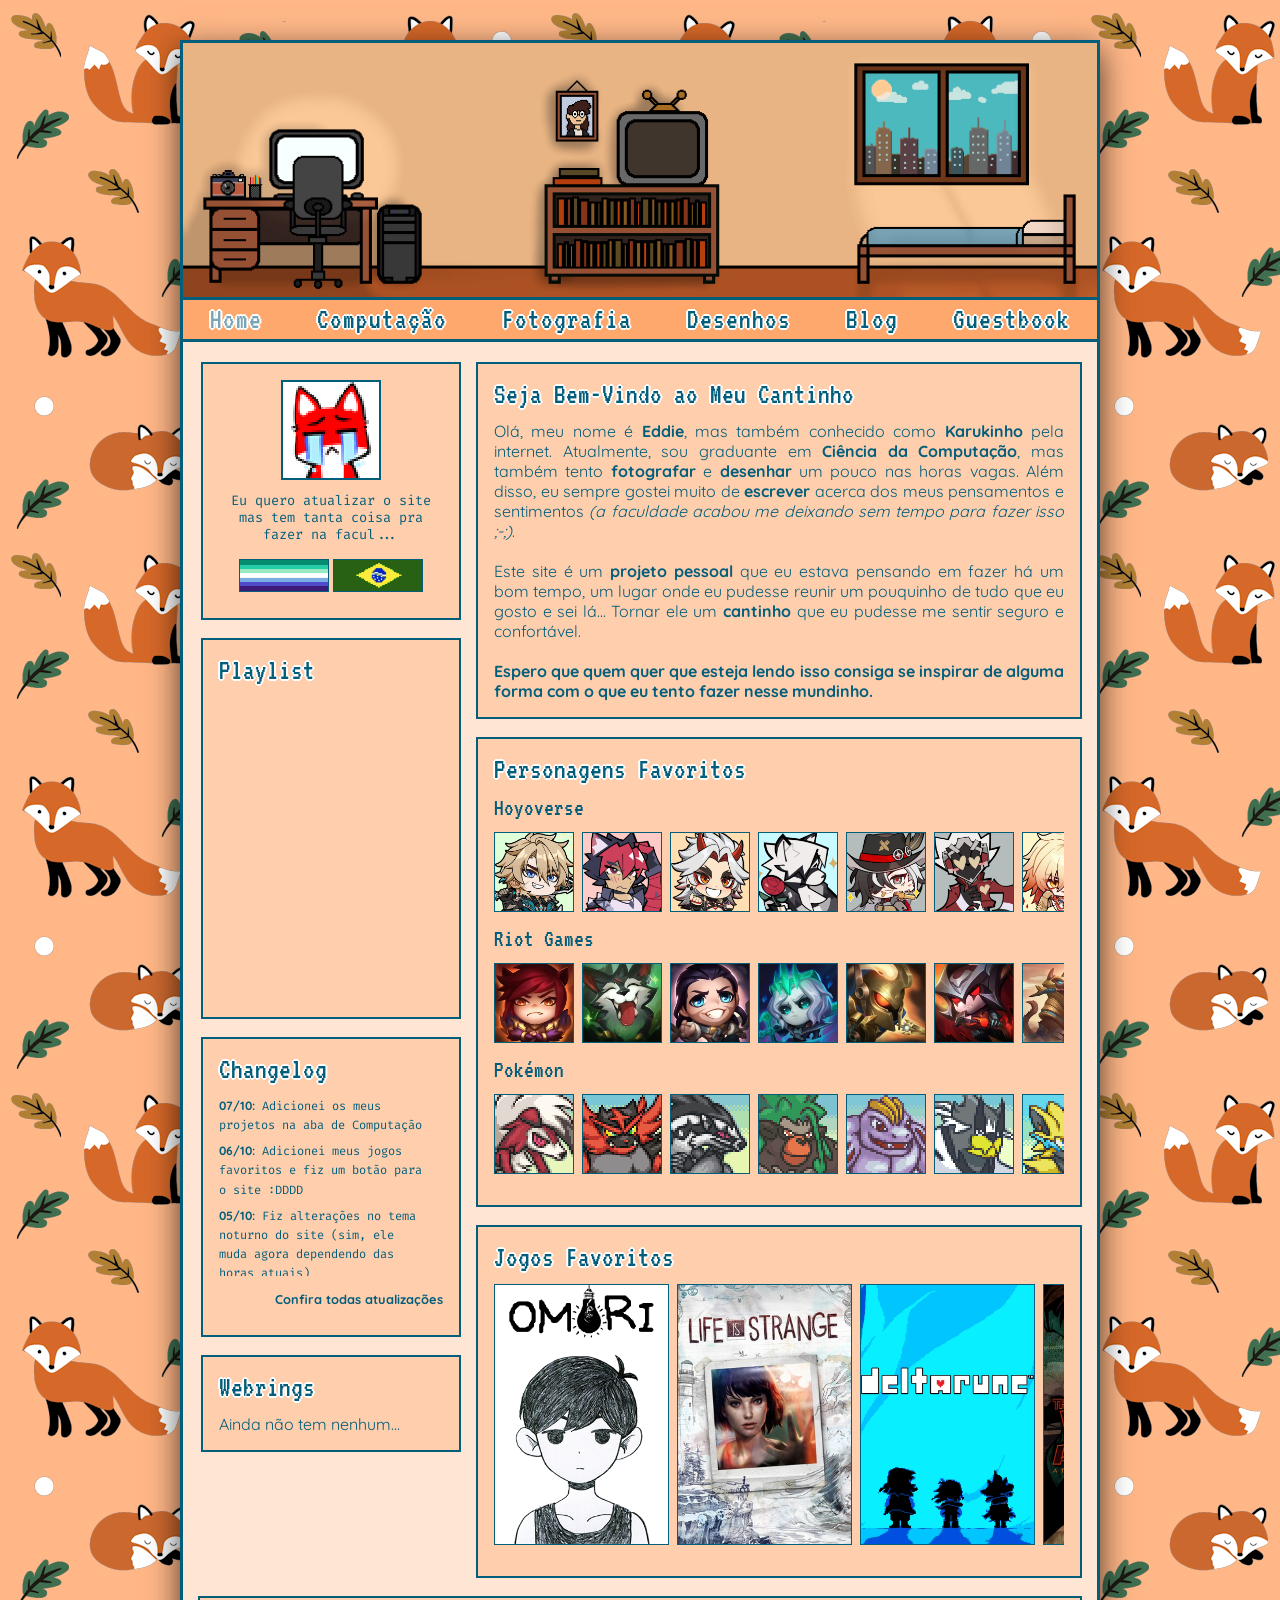
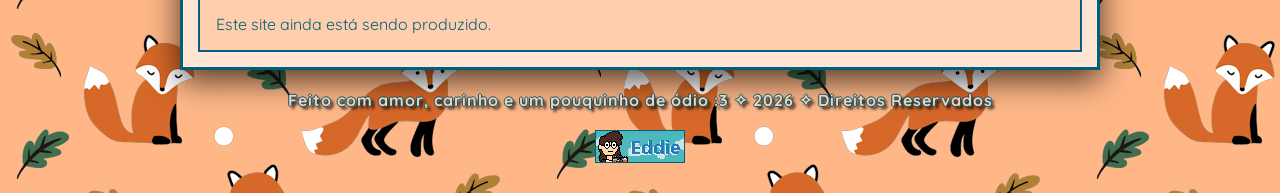
==== commit 03a82abd: "Atualização Geral #3 - Fiz alterações nas imagens dos meus jogos favoritos - Adicionei um protótipo " ====
--- a/index.html
+++ b/index.html
@@ -36,7 +36,7 @@
 
     <div class="content">
 
-      <aside class="left-col">
+      <div class="left-col">
         
         <div class="box avatar">
         
@@ -47,8 +47,8 @@
           </div>
           
           <div class="badges">
-            <img id="gay-flag" class="flag" src="assets/btns/gay-flag.png" alt="Gay Flag">
-            <img id="gay-flag" class="flag" src="assets/btns/BR-flag.png" alt="BR Flag">
+            <img class="flag" src="assets/btns/gay-flag.png" alt="Gay Flag">
+            <img class="flag" src="assets/btns/BR-flag.png" alt="BR Flag">
           </div>
           
         </div>
@@ -57,15 +57,17 @@
         
           <h1>Playlist</h1>
           
-          <iframe src="https://fetch-lastfm-neocities.vercel.app/" width="100%" height="280" style="border:none; background:transparent; overflow:hidden;" scrolling="no"></iframe>
-          
-        </div>
-
-        <div class="box">
+          <iframe src="https://fetch-lastfm-neocities.vercel.app/" class="iframe-lastfm"></iframe>
+          
+        </div>
+
+        <div class="box log">
         
           <h1>Changelog</h1>
           
-          <ul class="log">
+          <ul class="log-list">
+            <li><b>07/10:</b> Adicionei os meus projetos na aba de Computação</li>
+            <li><b>06/10:</b> Adicionei meus jogos favoritos e fiz um botão para o site :DDDD</li>
             <li><b>05/10:</b> Fiz alterações no tema noturno do site (sim, ele muda agora dependendo das horas atuais)</li>
             <li><b>27/09:</b> Publiquei uma prévia no neocities</li>
             <li><b>26/09:</b> Adicionei meus personagens favoritos na página inicial</li>
@@ -81,7 +83,7 @@
           </div>
         </div>
 
-        <div class="box">
+        <div class="box webring">
         
           <h1>Webrings</h1>
           
@@ -89,9 +91,9 @@
               
         </div>
 
-      </aside>
-
-      <main class="details">
+      </div>
+
+      <div class="details">
 
         <div>
           
@@ -275,36 +277,37 @@
               <a href="https://store.steampowered.com/app/1150690/" target="_blank"><img src="assets/img/games/omori.png" class="box-img-games" alt="Omori"></a>
               <a href="https://store.steampowered.com/app/319630/" target="_blank"><img src="assets/img/games/life-is-strange.png" class="box-img-games" alt="Life is Strange - Episode 1"></a>
               <a href="https://store.steampowered.com/app/1671210/" target="_blank"><img src="assets/img/games/deltarune.png" class="box-img-games" alt="Deltarune"></a>
-              <a href="https://store.steampowered.com/app/250320/" target="_blank"><img src="assets/img/games/wolf-among-us.png" class="box-img-games" alt="The Wolf Among Us"></a>
+              <a href="https://store.steampowered.com/app/250320/" target="_blank"><img src="assets/img/games/wolf-among-us.jpg" class="box-img-games" alt="The Wolf Among Us"></a>
+              <a href="https://store.steampowered.com/app/814540/" target="_blank"><img src="assets/img/games/changed.jpg" class="box-img-games" alt="Changed"></a>
               <a href="https://store.steampowered.com/app/731490/" target="_blank"><img src="assets/img/games/crash-bandicoot-trilogy.png" class="box-img-games" alt="Crash Bandicoot"></a>
-              <a href="https://store.steampowered.com/app/1903340/" target="_blank"><img src="assets/img/games/clair-obscur.png" class="box-img-games" alt="Clair Obscur"></a>
-              <a href="https://store.steampowered.com/app/2124490/" target="_blank"><img src="assets/img/games/silent-hill-2.png" class="box-img-games" alt="Silent Hill 2"></a>
+              <a href="https://store.steampowered.com/app/1903340/" target="_blank"><img src="assets/img/games/clair-obscur.jpg" class="box-img-games" alt="Clair Obscur"></a>
+              <a href="https://store.steampowered.com/app/2124490/" target="_blank"><img src="assets/img/games/silent-hill-2.jpg" class="box-img-games" alt="Silent Hill 2"></a>
               <a href="https://store.steampowered.com/app/1761390/" target="_blank"><img src="assets/img/games/hatsune-miku.png" class="box-img-games" alt="Hatsune Miku"></a>
-              <a href="https://store.steampowered.com/app/2592160/" target="_blank"><img src="assets/img/games/dispatch.png" class="box-img-games" alt="Dispatch"></a>
+              <a href="https://store.steampowered.com/app/2592160/" target="_blank"><img src="assets/img/games/dispatch.jpg" class="box-img-games" alt="Dispatch"></a>
               <a href="https://store.steampowered.com/app/1245620/" target="_blank"><img src="assets/img/games/elden-ring.png" class="box-img-games" alt="Elden Ring"></a>
-              <a href="https://store.steampowered.com/app/1333200/" target="_blank"><img src="assets/img/games/song-of-nunu.png" class="box-img-games" alt="Song of Nunu"></a>
-              <a href="https://store.steampowered.com/app/1730680/" target="_blank"><img src="assets/img/games/klonoa.png" class="box-img-games" alt="Klonoa"></a>
-              <a href="https://store.steampowered.com/app/1687950/" target="_blank"><img src="assets/img/games/persona-5.png" class="box-img-games" alt="Persona 5"></a>
-              <a href="https://store.steampowered.com/app/224960/" target="_blank"><img src="assets/img/games/tomb-raider-1.png" class="box-img-games" alt="Tomb Raider 1"></a>
-              <a href="https://store.steampowered.com/app/304240/" target="_blank"><img src="assets/img/games/resident-evil.png" class="box-img-games" alt="Resident Evil 1"></a>
-              <a href="https://store.steampowered.com/app/254700/" target="_blank"><img src="assets/img/games/resident-evil-4.png" class="box-img-games" alt="Resident Evil 4"></a>
-              <a href="https://store.steampowered.com/app/213610/" target="_blank"><img src="assets/img/games/sonic-adventure-2.png" class="box-img-games" alt="Sonic Adventure 2"></a>
-              <a href="https://store.steampowered.com/app/319510/" target="_blank"><img src="assets/img/games/fnaf-complete-collection.png" class="box-img-games" alt="FNAF Collection"></a>
-              <a href="https://store.steampowered.com/app/224980/" target="_blank"><img src="assets/img/games/tomb-raider-4.png" class="box-img-games" alt="Tomb Raider 4"></a>
-              <a href="https://store.steampowered.com/app/1038300/" target="_blank"><img src="assets/img/games/super-luckys-tale.png" class="box-img-games" alt="Super Lucky's Tale"></a>
-              <a href="https://store.steampowered.com/app/381210/" target="_blank"><img src="assets/img/games/dead-by-daylight.png" class="box-img-games" alt="Dead by Daylight"></a>
-              <a href="https://store.steampowered.com/883710/" target="_blank"><img src="assets/img/games/resident-evil-2.png" class="box-img-games" alt="Resident Evil 2"></a>
-              <a href="https://store.steampowered.com/app/2622380/" target="_blank"><img src="assets/img/games/elden-ring-nightreign.png" class="box-img-games" alt="Elden Ring: Nightreign"></a>
+              <a href="https://store.steampowered.com/app/381210/" target="_blank"><img src="assets/img/games/dead-by-daylight.jpg" class="box-img-games" alt="Dead by Daylight"></a>
+              <a href="https://store.steampowered.com/app/1333200/" target="_blank"><img src="assets/img/games/song-of-nunu.jpg" class="box-img-games" alt="Song of Nunu"></a>
+              <a href="https://store.steampowered.com/app/1730680/" target="_blank"><img src="assets/img/games/klonoa.jpg" class="box-img-games" alt="Klonoa"></a>
+              <a href="https://store.steampowered.com/app/1687950/" target="_blank"><img src="assets/img/games/persona-5.jpg" class="box-img-games" alt="Persona 5"></a>
+              <a href="https://store.steampowered.com/app/224960/" target="_blank"><img src="assets/img/games/tomb-raider-1.jpg" class="box-img-games" alt="Tomb Raider 1"></a>
+              <a href="https://store.steampowered.com/app/304240/" target="_blank"><img src="assets/img/games/resident-evil.jpg" class="box-img-games" alt="Resident Evil 1"></a>
+              <a href="https://store.steampowered.com/app/254700/" target="_blank"><img src="assets/img/games/resident-evil-4.jpg" class="box-img-games" alt="Resident Evil 4"></a>
+              <a href="https://store.steampowered.com/app/213610/" target="_blank"><img src="assets/img/games/sonic-adventure-2.jpg" class="box-img-games" alt="Sonic Adventure 2"></a>
+              <a href="https://store.steampowered.com/app/319510/" target="_blank"><img src="assets/img/games/fnaf.png" class="box-img-games" alt="FNAF"></a>
+              <a href="https://store.steampowered.com/app/224980/" target="_blank"><img src="assets/img/games/tomb-raider-4.jpg" class="box-img-games" alt="Tomb Raider 4"></a>
+              <a href="https://store.steampowered.com/app/1038300/" target="_blank"><img src="assets/img/games/super-luckys-tale.jpg" class="box-img-games" alt="Super Lucky's Tale"></a>
+              <a href="https://store.steampowered.com/883710/" target="_blank"><img src="assets/img/games/resident-evil-2.jpg" class="box-img-games" alt="Resident Evil 2"></a>
+              <a href="https://store.steampowered.com/app/2622380/" target="_blank"><img src="assets/img/games/elden-ring-nightreign.jpg" class="box-img-games" alt="Elden Ring: Nightreign"></a>
               <a href="https://store.steampowered.com/app/739630/" target="_blank"><img src="assets/img/games/phasmophobia.png" class="box-img-games" alt="Phasmophobia"></a>
-              <a href="https://store.steampowered.com/app/732690/" target="_blank"><img src="assets/img/games/fnaf-help-wanted.png" class="box-img-games" alt="FNAF Help Wanted"></a>
-
-            </div>
-
-            </div>
-
-        </div>
-
-      </main>
+              <a href="https://store.steampowered.com/app/747660/" target="_blank"><img src="assets/img/games/fnaf-security-breach.png" class="box-img-games" alt="FNAF Scurity Breach"></a>
+
+            </div>
+
+            </div>
+
+        </div>
+
+      </div>
 
     </div>
 
@@ -317,8 +320,8 @@
   </div> 
 
   <footer>
-    <p>Copyright 2026 ✧ All Rights Reserved</p>
-    <img src="assets/btns/eddie-btn.png" class="footer-img" alt="Eddie-Button" onclick="copiarBotao()">
+    <p>Feito com amor, carinho e um pouquinho de ódio :3 ✧ 2026 ✧ Direitos Reservados</p>
+    <img src="assets/btns/eddie-btn-dia.png" class="footer-img" id="site-button" alt="Eddie-Button" onclick="copiarBotao()">
   </footer>
 
   <script src="script.js"></script>
--- a/style.css
+++ b/style.css
@@ -42,7 +42,7 @@
       flex-direction: column;
       justify-content: center;
       align-items: center;
-      padding: 20px 10px 60px 10px;
+      padding: 20px 10px 30px 10px;
     }
 
     .site {
@@ -99,11 +99,11 @@
     .content {
       display: grid;
       grid-template-columns: 260px 1fr;
-      gap: 18px;
+      margin-left: 18px;
     }
 
     .left-col {
-      padding-left: 15px;
+      max-height: 1000px;
     }
 
 
@@ -138,7 +138,7 @@
     .box-grid {
       display: flex;
       margin-bottom: 15px;
-      overflow-x: scroll;
+      overflow-x: auto;
       gap: 8px;
     }
 
@@ -147,7 +147,6 @@
       text-decoration: none;
       flex-shrink: 0;
       overflow-y: hidden;
-      padding-bottom: 13px;
     }
 
     .box-img, .box-img-pixelated {
@@ -161,6 +160,10 @@
       border: 1px solid var(--border);
     }
 
+    .box-img-pixelated{
+      image-rendering: pixelated;
+    }
+
     .box-img-games {
       width: 100%;
       max-width: 175px;
@@ -171,8 +174,14 @@
       border: 1px solid var(--border);
     }
 
-    .box-img-pixelated{
-      image-rendering: pixelated;
+    .box-img-items {
+      width: 100%;
+      max-width: 150px;
+      object-fit: cover;
+      flex-grow: 1;
+      flex-shrink: 0;
+      background-color: var(--background);
+      border: 1px solid var(--border);
     }
 
     .avatar {
@@ -201,6 +210,7 @@
 
     .flag {
       margin-top: 10px;
+      border: 1px solid var(--border);
     }
 
     .cover {
@@ -237,24 +247,35 @@
       color: var(--text-selected);
     }
 
-    .log {
+    .iframe-lastfm {
+      width: 100%;
+      height: 300px;
+      border: none;
+      background: transparent;
+    }
+
+    .log-list {
       list-style: none;
-      font-size: 0.8rem;
+      font-size: 0.75rem;
       line-height: 1.6;
-      text-align: justify;
       overflow-y: scroll;
-      max-height: 100px;
+      max-height: 180px;
       padding-right: 20px;
     }
 
-    .log li {
+    .log-list li {
       margin-bottom: 6px;
       font-family: var(--font-code);
     }
 
-    .log b {
+    .log-list b {
       color: var(--text-border);
       font-family: var(--font-site);
+    }
+
+    .log {
+      width: 100%;
+      height: 300px;
     }
 
     .box-link, .box-link a {
@@ -269,8 +290,14 @@
       color: var(--text-selected);
     }
 
+    .webring {
+      width: 100%;
+      height: auto;
+    }
+
     .details {
       margin-right: 15px;
+      margin-left: 15px;
     }
 
     .about{
@@ -288,16 +315,76 @@
     }
 
     footer {
-      margin-top: 40px;
-      color: var(--border);
-      font-weight: bold;
+      margin-top: 20px;
+      color: var(--light-orange);
+      font-weight: BOLD;
       font-family: var(--font-site);
-      text-shadow: var(--text-border);
+      letter-spacing: 1px;
+      text-shadow: 1px 0 var(--border), -1px 0 var(--border), 0 1px var(--border), 0 -1px var(--border), 3px 3px 3px BLACK;
     }
 
     .footer-img {
-      margin-top: 10px;
+      margin-top: 20px;
       display: flex;
       margin-left: auto;
       margin-right: auto;
-    }+      border: 1px solid var(--border);
+    }
+
+/* CSS usado exclusivamente no computacao.html */
+
+    .project-grid {
+      display: grid;
+      grid-template-columns: repeat(2, 1fr);
+      gap: 15px;
+      justify-items: center;
+      background-color: var(--background);
+      border: transparent;
+    }
+
+    .project-container {
+      display: flex;
+      width: 100%;
+      padding: 15px;
+      flex-direction: column;
+      justify-content: center;
+      border: 2px solid var(--border);
+      background-color: var(--light-orange);     
+    }
+
+    .project-img, .project-img a {
+      width: 100%;
+      height: 180px;
+      display: flex;
+      margin-top: 10px;
+      margin-bottom: 15px;
+      justify-content: center;
+      align-items: center;
+    }
+
+    .project-img-items {
+      max-width: 100%;
+      max-height: 100%;
+      border: 2px solid var(--border);
+      object-fit: contain;
+    }
+
+    .project-details {
+      word-break: break-word;
+      justify-items: center;
+      align-items: center;
+      text-align: center;
+    }
+
+    .project-details h2{
+      font-size: 1.8rem;
+      flex-flow: row;
+      justify-content: center;
+    }
+
+    /* POR QUE NÃO TA CENTRALIZANDO ESSA MERDA MANOOO AAAAAAAAAAAAAAA QUE DIFICULDADE ELE TAVA CENTRALIZANDO EM TODOS OS LUGARES MENOS NO FIREFOX TIPO ???????? */
+
+    .project-details a{
+      color: var(--text-border);
+      font-family: var(--font-site);
+    }
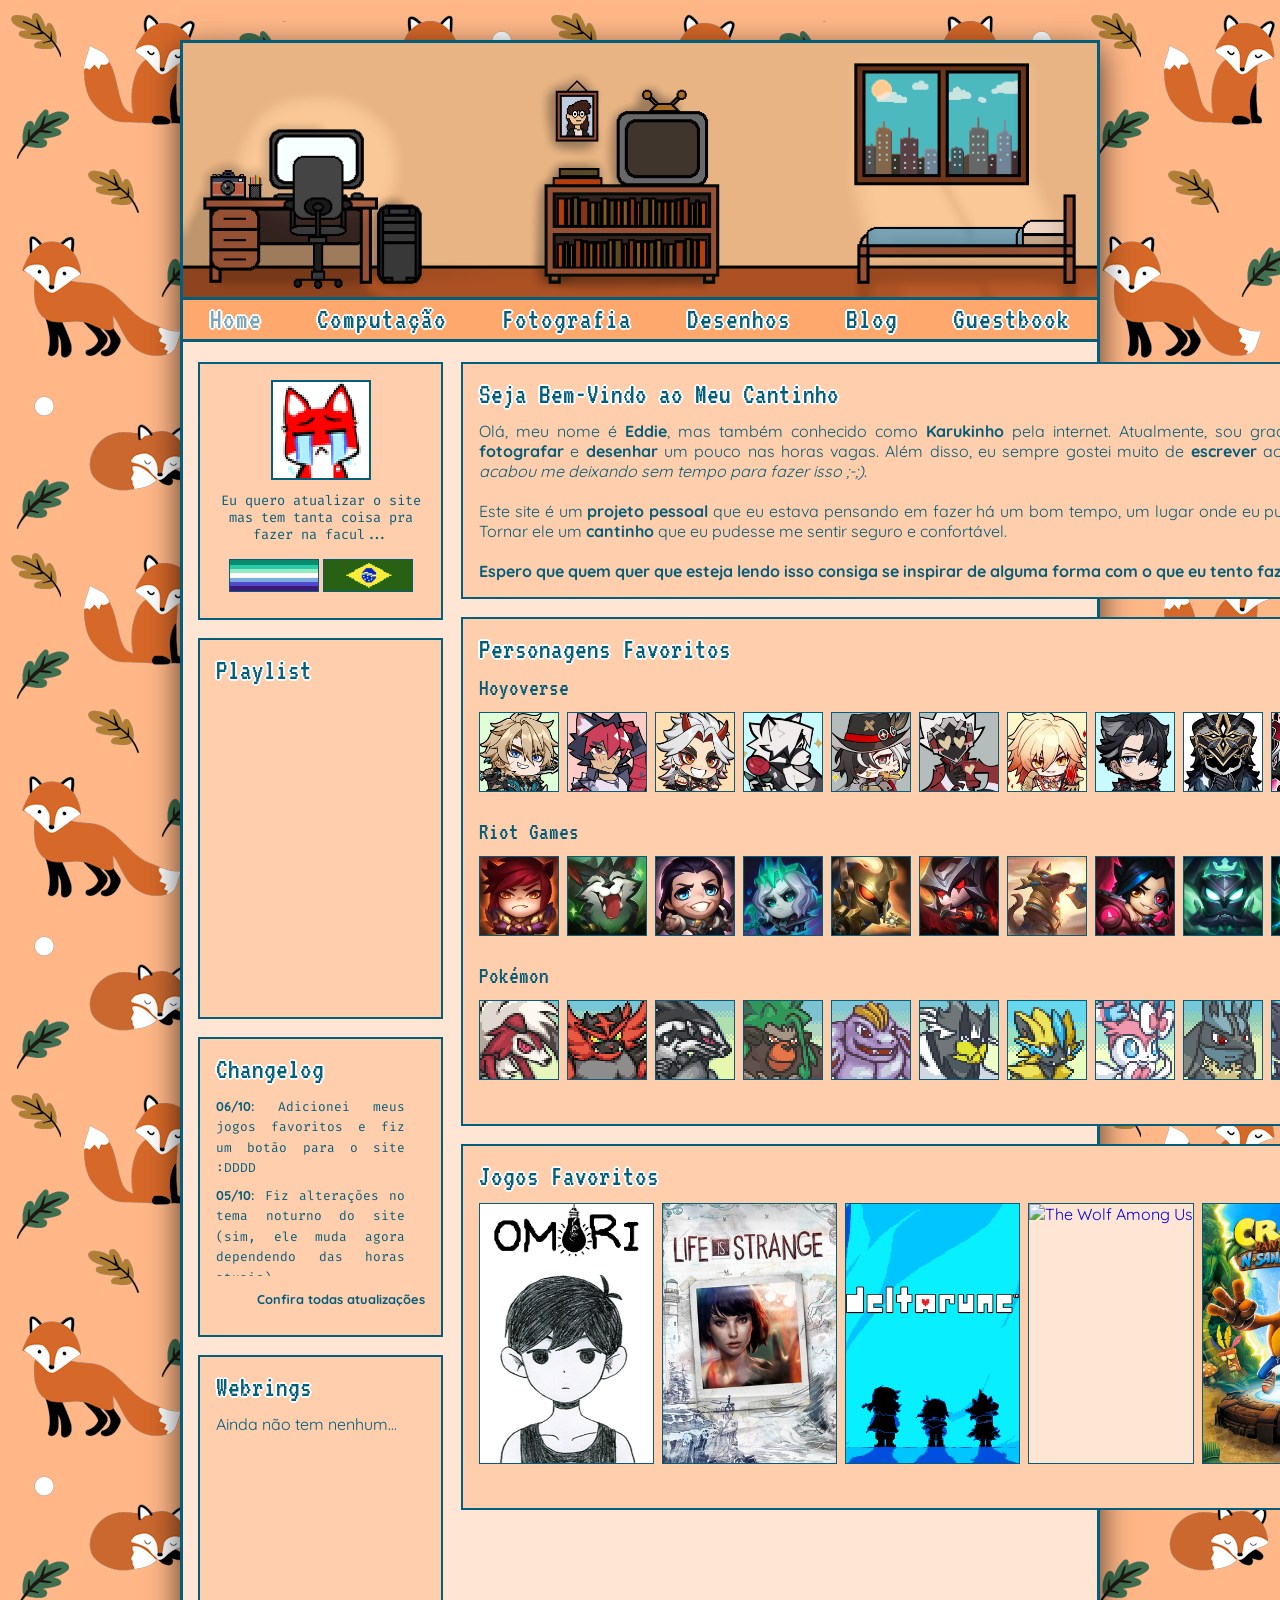
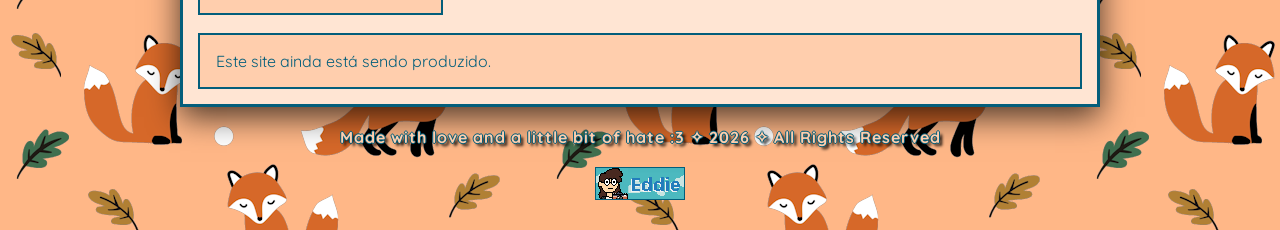
==== commit 5bdd4fb4: "Atualização Geral #3 - Adicionei uma variação de quarto para quando estiver Escurecendo (antes ele c" ====
--- a/index.html
+++ b/index.html
@@ -36,7 +36,7 @@
 
     <div class="content">
 
-      <div class="left-col">
+      <aside class="left-col">
         
         <div class="box avatar">
         
@@ -66,7 +66,6 @@
           <h1>Changelog</h1>
           
           <ul class="log-list">
-            <li><b>07/10:</b> Adicionei os meus projetos na aba de Computação</li>
             <li><b>06/10:</b> Adicionei meus jogos favoritos e fiz um botão para o site :DDDD</li>
             <li><b>05/10:</b> Fiz alterações no tema noturno do site (sim, ele muda agora dependendo das horas atuais)</li>
             <li><b>27/09:</b> Publiquei uma prévia no neocities</li>
@@ -91,9 +90,9 @@
               
         </div>
 
-      </div>
-
-      <div class="details">
+      </aside>
+
+      <main class="details">
 
         <div>
           
@@ -277,37 +276,36 @@
               <a href="https://store.steampowered.com/app/1150690/" target="_blank"><img src="assets/img/games/omori.png" class="box-img-games" alt="Omori"></a>
               <a href="https://store.steampowered.com/app/319630/" target="_blank"><img src="assets/img/games/life-is-strange.png" class="box-img-games" alt="Life is Strange - Episode 1"></a>
               <a href="https://store.steampowered.com/app/1671210/" target="_blank"><img src="assets/img/games/deltarune.png" class="box-img-games" alt="Deltarune"></a>
-              <a href="https://store.steampowered.com/app/250320/" target="_blank"><img src="assets/img/games/wolf-among-us.jpg" class="box-img-games" alt="The Wolf Among Us"></a>
-              <a href="https://store.steampowered.com/app/814540/" target="_blank"><img src="assets/img/games/changed.jpg" class="box-img-games" alt="Changed"></a>
+              <a href="https://store.steampowered.com/app/250320/" target="_blank"><img src="assets/img/games/wolf-among-us.png" class="box-img-games" alt="The Wolf Among Us"></a>
               <a href="https://store.steampowered.com/app/731490/" target="_blank"><img src="assets/img/games/crash-bandicoot-trilogy.png" class="box-img-games" alt="Crash Bandicoot"></a>
-              <a href="https://store.steampowered.com/app/1903340/" target="_blank"><img src="assets/img/games/clair-obscur.jpg" class="box-img-games" alt="Clair Obscur"></a>
-              <a href="https://store.steampowered.com/app/2124490/" target="_blank"><img src="assets/img/games/silent-hill-2.jpg" class="box-img-games" alt="Silent Hill 2"></a>
+              <a href="https://store.steampowered.com/app/1903340/" target="_blank"><img src="assets/img/games/clair-obscur.png" class="box-img-games" alt="Clair Obscur"></a>
+              <a href="https://store.steampowered.com/app/2124490/" target="_blank"><img src="assets/img/games/silent-hill-2.png" class="box-img-games" alt="Silent Hill 2"></a>
               <a href="https://store.steampowered.com/app/1761390/" target="_blank"><img src="assets/img/games/hatsune-miku.png" class="box-img-games" alt="Hatsune Miku"></a>
-              <a href="https://store.steampowered.com/app/2592160/" target="_blank"><img src="assets/img/games/dispatch.jpg" class="box-img-games" alt="Dispatch"></a>
+              <a href="https://store.steampowered.com/app/2592160/" target="_blank"><img src="assets/img/games/dispatch.png" class="box-img-games" alt="Dispatch"></a>
               <a href="https://store.steampowered.com/app/1245620/" target="_blank"><img src="assets/img/games/elden-ring.png" class="box-img-games" alt="Elden Ring"></a>
-              <a href="https://store.steampowered.com/app/381210/" target="_blank"><img src="assets/img/games/dead-by-daylight.jpg" class="box-img-games" alt="Dead by Daylight"></a>
-              <a href="https://store.steampowered.com/app/1333200/" target="_blank"><img src="assets/img/games/song-of-nunu.jpg" class="box-img-games" alt="Song of Nunu"></a>
-              <a href="https://store.steampowered.com/app/1730680/" target="_blank"><img src="assets/img/games/klonoa.jpg" class="box-img-games" alt="Klonoa"></a>
-              <a href="https://store.steampowered.com/app/1687950/" target="_blank"><img src="assets/img/games/persona-5.jpg" class="box-img-games" alt="Persona 5"></a>
-              <a href="https://store.steampowered.com/app/224960/" target="_blank"><img src="assets/img/games/tomb-raider-1.jpg" class="box-img-games" alt="Tomb Raider 1"></a>
-              <a href="https://store.steampowered.com/app/304240/" target="_blank"><img src="assets/img/games/resident-evil.jpg" class="box-img-games" alt="Resident Evil 1"></a>
-              <a href="https://store.steampowered.com/app/254700/" target="_blank"><img src="assets/img/games/resident-evil-4.jpg" class="box-img-games" alt="Resident Evil 4"></a>
-              <a href="https://store.steampowered.com/app/213610/" target="_blank"><img src="assets/img/games/sonic-adventure-2.jpg" class="box-img-games" alt="Sonic Adventure 2"></a>
-              <a href="https://store.steampowered.com/app/319510/" target="_blank"><img src="assets/img/games/fnaf.png" class="box-img-games" alt="FNAF"></a>
-              <a href="https://store.steampowered.com/app/224980/" target="_blank"><img src="assets/img/games/tomb-raider-4.jpg" class="box-img-games" alt="Tomb Raider 4"></a>
-              <a href="https://store.steampowered.com/app/1038300/" target="_blank"><img src="assets/img/games/super-luckys-tale.jpg" class="box-img-games" alt="Super Lucky's Tale"></a>
-              <a href="https://store.steampowered.com/883710/" target="_blank"><img src="assets/img/games/resident-evil-2.jpg" class="box-img-games" alt="Resident Evil 2"></a>
-              <a href="https://store.steampowered.com/app/2622380/" target="_blank"><img src="assets/img/games/elden-ring-nightreign.jpg" class="box-img-games" alt="Elden Ring: Nightreign"></a>
+              <a href="https://store.steampowered.com/app/1333200/" target="_blank"><img src="assets/img/games/song-of-nunu.png" class="box-img-games" alt="Song of Nunu"></a>
+              <a href="https://store.steampowered.com/app/1730680/" target="_blank"><img src="assets/img/games/klonoa.png" class="box-img-games" alt="Klonoa"></a>
+              <a href="https://store.steampowered.com/app/1687950/" target="_blank"><img src="assets/img/games/persona-5.png" class="box-img-games" alt="Persona 5"></a>
+              <a href="https://store.steampowered.com/app/224960/" target="_blank"><img src="assets/img/games/tomb-raider-1.png" class="box-img-games" alt="Tomb Raider 1"></a>
+              <a href="https://store.steampowered.com/app/304240/" target="_blank"><img src="assets/img/games/resident-evil.png" class="box-img-games" alt="Resident Evil 1"></a>
+              <a href="https://store.steampowered.com/app/254700/" target="_blank"><img src="assets/img/games/resident-evil-4.png" class="box-img-games" alt="Resident Evil 4"></a>
+              <a href="https://store.steampowered.com/app/213610/" target="_blank"><img src="assets/img/games/sonic-adventure-2.png" class="box-img-games" alt="Sonic Adventure 2"></a>
+              <a href="https://store.steampowered.com/app/319510/" target="_blank"><img src="assets/img/games/fnaf-complete-collection.png" class="box-img-games" alt="FNAF Collection"></a>
+              <a href="https://store.steampowered.com/app/224980/" target="_blank"><img src="assets/img/games/tomb-raider-4.png" class="box-img-games" alt="Tomb Raider 4"></a>
+              <a href="https://store.steampowered.com/app/1038300/" target="_blank"><img src="assets/img/games/super-luckys-tale.png" class="box-img-games" alt="Super Lucky's Tale"></a>
+              <a href="https://store.steampowered.com/app/381210/" target="_blank"><img src="assets/img/games/dead-by-daylight.png" class="box-img-games" alt="Dead by Daylight"></a>
+              <a href="https://store.steampowered.com/883710/" target="_blank"><img src="assets/img/games/resident-evil-2.png" class="box-img-games" alt="Resident Evil 2"></a>
+              <a href="https://store.steampowered.com/app/2622380/" target="_blank"><img src="assets/img/games/elden-ring-nightreign.png" class="box-img-games" alt="Elden Ring: Nightreign"></a>
               <a href="https://store.steampowered.com/app/739630/" target="_blank"><img src="assets/img/games/phasmophobia.png" class="box-img-games" alt="Phasmophobia"></a>
-              <a href="https://store.steampowered.com/app/747660/" target="_blank"><img src="assets/img/games/fnaf-security-breach.png" class="box-img-games" alt="FNAF Scurity Breach"></a>
-
-            </div>
-
-            </div>
-
-        </div>
-
-      </div>
+              <a href="https://store.steampowered.com/app/732690/" target="_blank"><img src="assets/img/games/fnaf-help-wanted.png" class="box-img-games" alt="FNAF Help Wanted"></a>
+
+            </div>
+
+            </div>
+
+        </div>
+
+      </main>
 
     </div>
 
@@ -320,7 +318,7 @@
   </div> 
 
   <footer>
-    <p>Feito com amor, carinho e um pouquinho de ódio :3 ✧ 2026 ✧ Direitos Reservados</p>
+    <p>Made with love and a little bit of hate :3 ✧ 2026 ✧ All Rights Reserved</p>
     <img src="assets/btns/eddie-btn-dia.png" class="footer-img" id="site-button" alt="Eddie-Button" onclick="copiarBotao()">
   </footer>
 
--- a/style.css
+++ b/style.css
@@ -99,11 +99,11 @@
     .content {
       display: grid;
       grid-template-columns: 260px 1fr;
-      margin-left: 18px;
+      gap: 18px;
     }
 
     .left-col {
-      max-height: 1000px;
+      padding-left: 15px;
     }
 
 
@@ -138,7 +138,7 @@
     .box-grid {
       display: flex;
       margin-bottom: 15px;
-      overflow-x: auto;
+      overflow-x: scroll;
       gap: 8px;
     }
 
@@ -147,6 +147,7 @@
       text-decoration: none;
       flex-shrink: 0;
       overflow-y: hidden;
+      padding-bottom: 13px;
     }
 
     .box-img, .box-img-pixelated {
@@ -160,10 +161,6 @@
       border: 1px solid var(--border);
     }
 
-    .box-img-pixelated{
-      image-rendering: pixelated;
-    }
-
     .box-img-games {
       width: 100%;
       max-width: 175px;
@@ -174,14 +171,8 @@
       border: 1px solid var(--border);
     }
 
-    .box-img-items {
-      width: 100%;
-      max-width: 150px;
-      object-fit: cover;
-      flex-grow: 1;
-      flex-shrink: 0;
-      background-color: var(--background);
-      border: 1px solid var(--border);
+    .box-img-pixelated{
+      image-rendering: pixelated;
     }
 
     .avatar {
@@ -256,8 +247,9 @@
 
     .log-list {
       list-style: none;
-      font-size: 0.75rem;
+      font-size: 0.8rem;
       line-height: 1.6;
+      text-align: justify;
       overflow-y: scroll;
       max-height: 180px;
       padding-right: 20px;
@@ -292,12 +284,11 @@
 
     .webring {
       width: 100%;
-      height: auto;
+      height: 260px;
     }
 
     .details {
       margin-right: 15px;
-      margin-left: 15px;
     }
 
     .about{
@@ -329,62 +320,4 @@
       margin-left: auto;
       margin-right: auto;
       border: 1px solid var(--border);
-    }
-
-/* CSS usado exclusivamente no computacao.html */
-
-    .project-grid {
-      display: grid;
-      grid-template-columns: repeat(2, 1fr);
-      gap: 15px;
-      justify-items: center;
-      background-color: var(--background);
-      border: transparent;
-    }
-
-    .project-container {
-      display: flex;
-      width: 100%;
-      padding: 15px;
-      flex-direction: column;
-      justify-content: center;
-      border: 2px solid var(--border);
-      background-color: var(--light-orange);     
-    }
-
-    .project-img, .project-img a {
-      width: 100%;
-      height: 180px;
-      display: flex;
-      margin-top: 10px;
-      margin-bottom: 15px;
-      justify-content: center;
-      align-items: center;
-    }
-
-    .project-img-items {
-      max-width: 100%;
-      max-height: 100%;
-      border: 2px solid var(--border);
-      object-fit: contain;
-    }
-
-    .project-details {
-      word-break: break-word;
-      justify-items: center;
-      align-items: center;
-      text-align: center;
-    }
-
-    .project-details h2{
-      font-size: 1.8rem;
-      flex-flow: row;
-      justify-content: center;
-    }
-
-    /* POR QUE NÃO TA CENTRALIZANDO ESSA MERDA MANOOO AAAAAAAAAAAAAAA QUE DIFICULDADE ELE TAVA CENTRALIZANDO EM TODOS OS LUGARES MENOS NO FIREFOX TIPO ???????? */
-
-    .project-details a{
-      color: var(--text-border);
-      font-family: var(--font-site);
-    }
+    }
